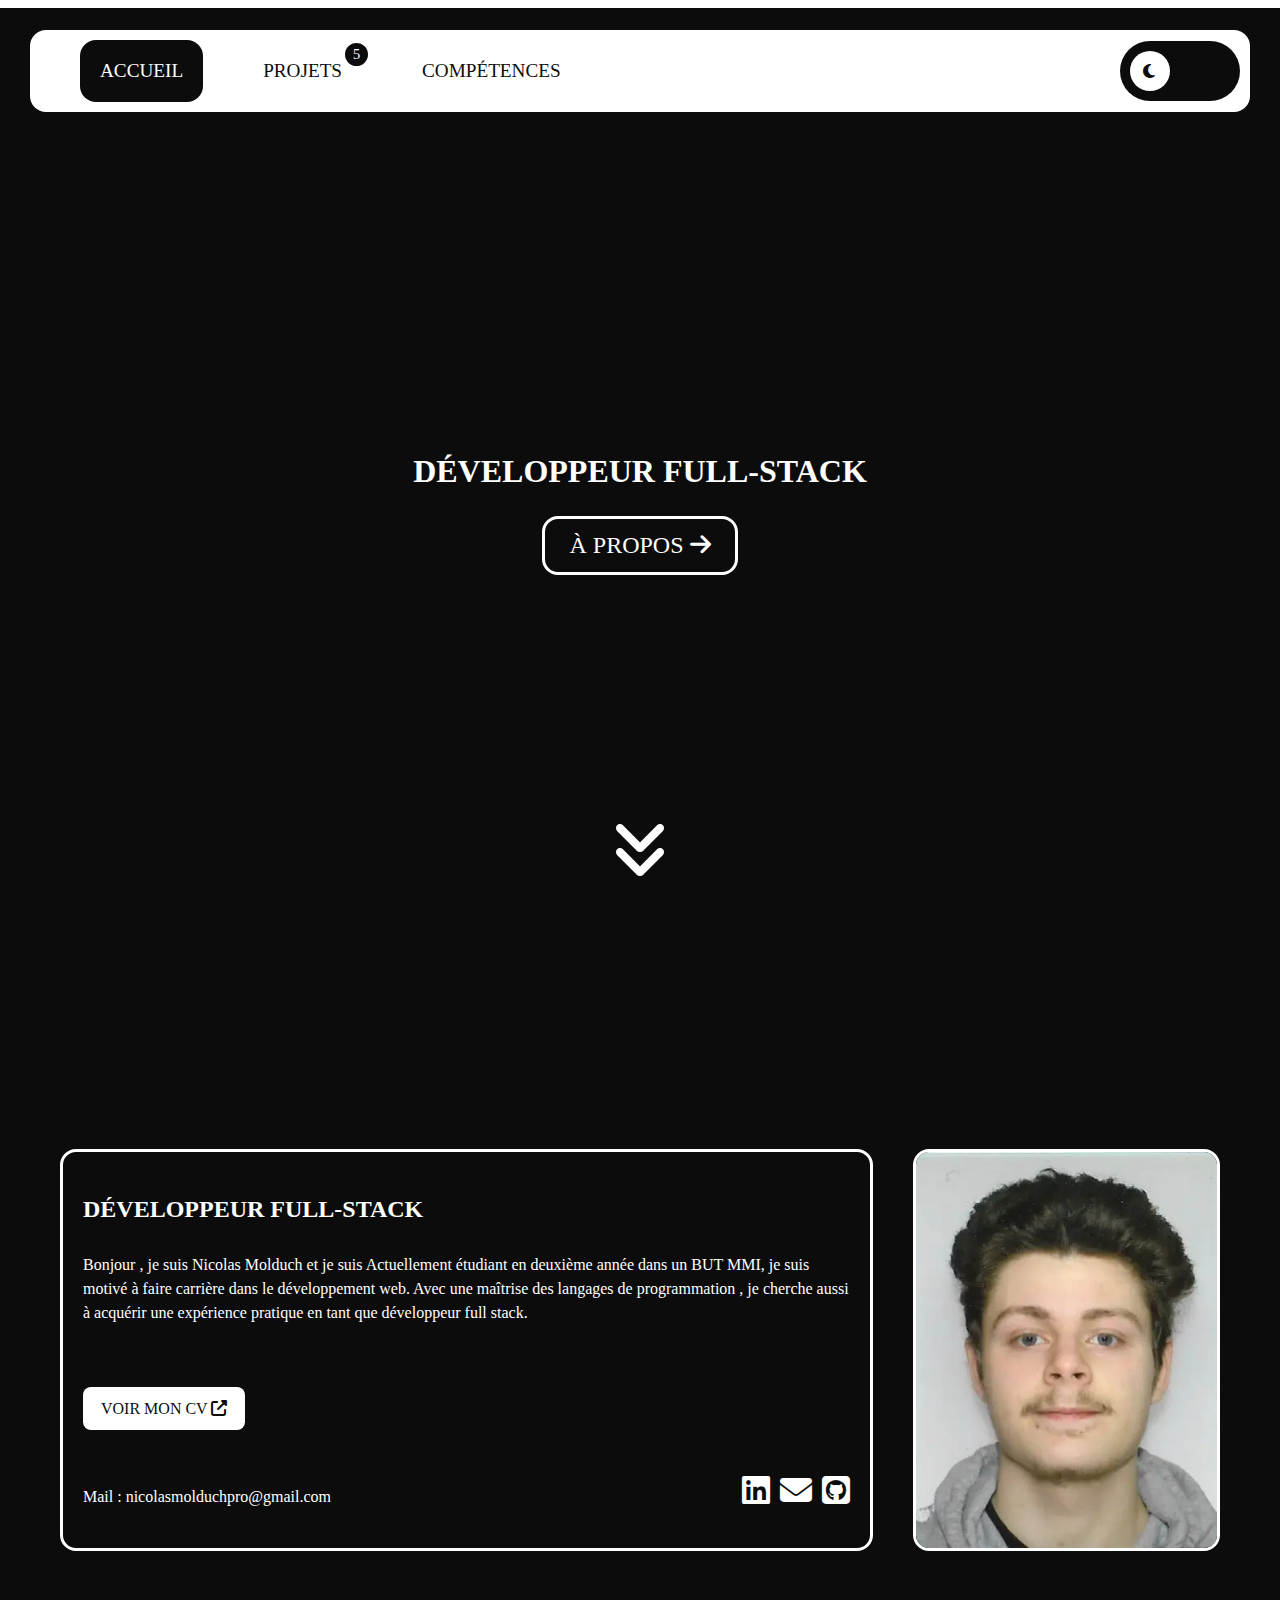
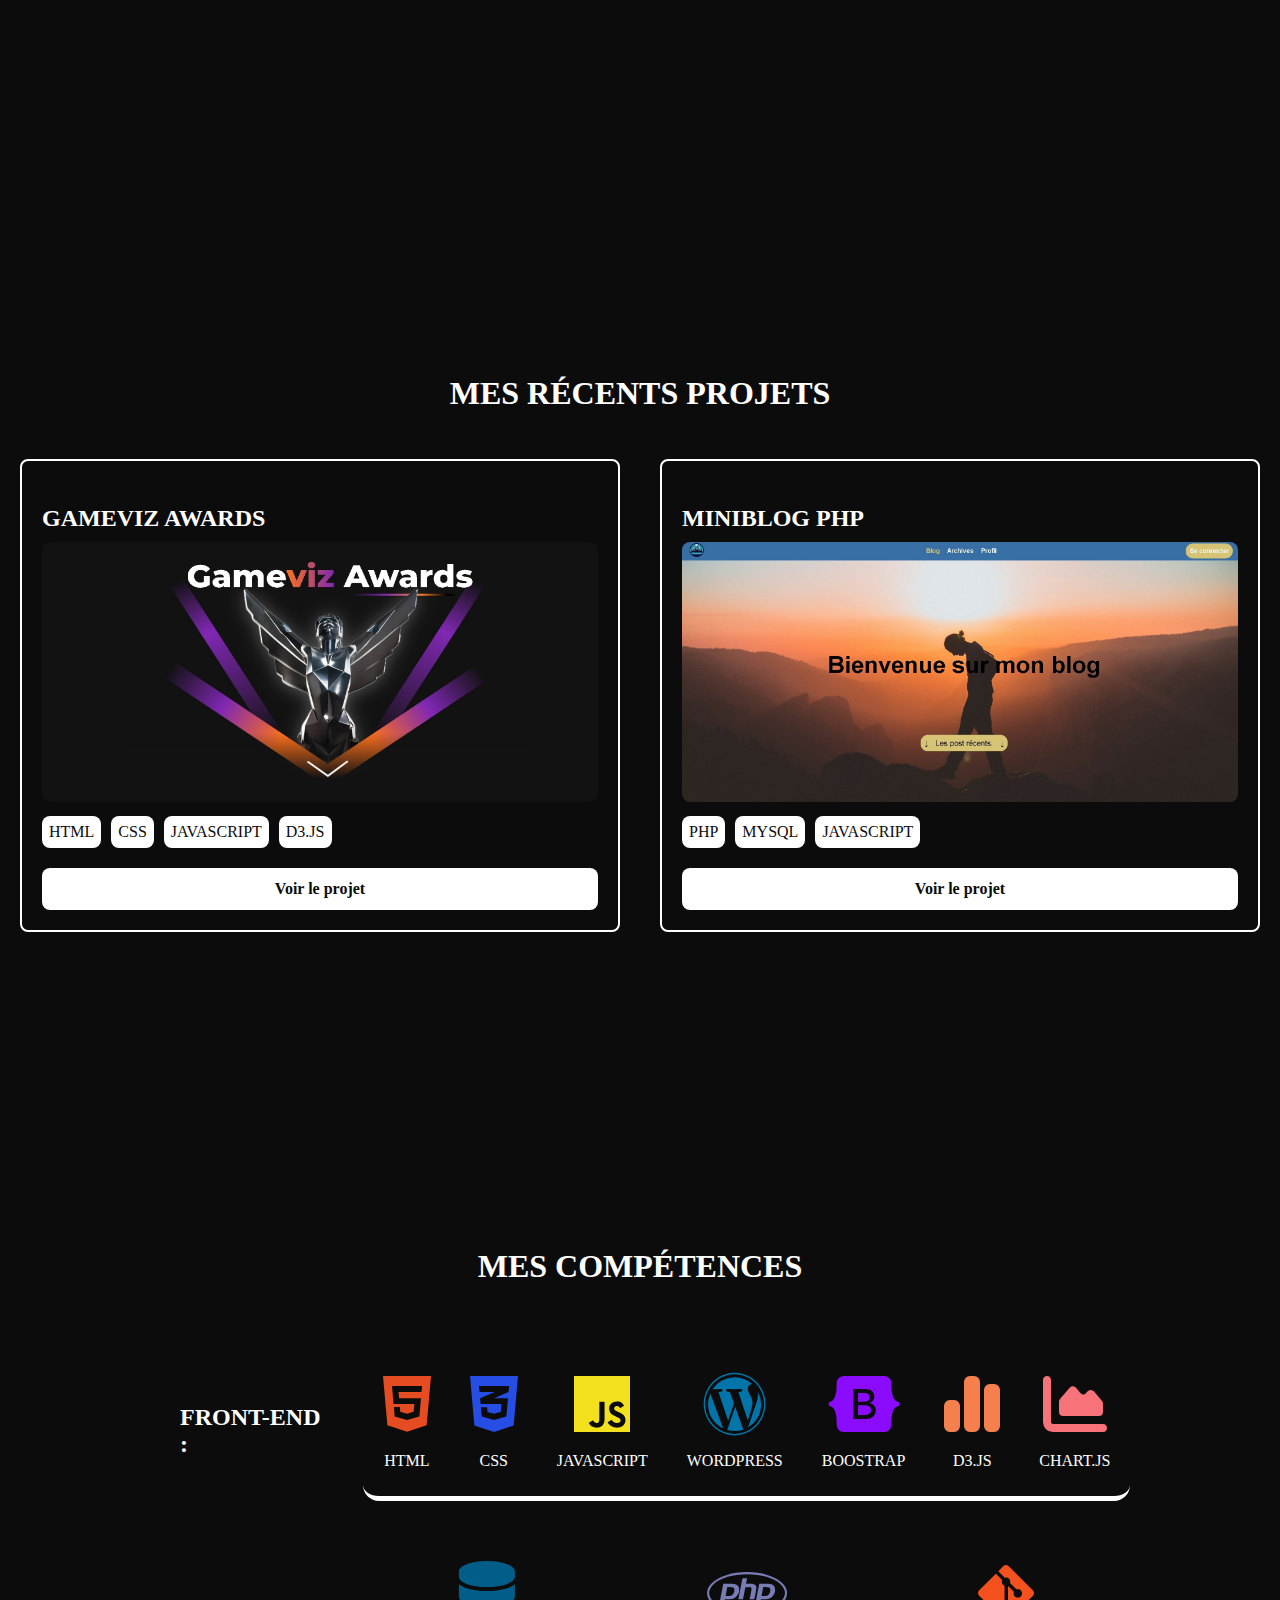
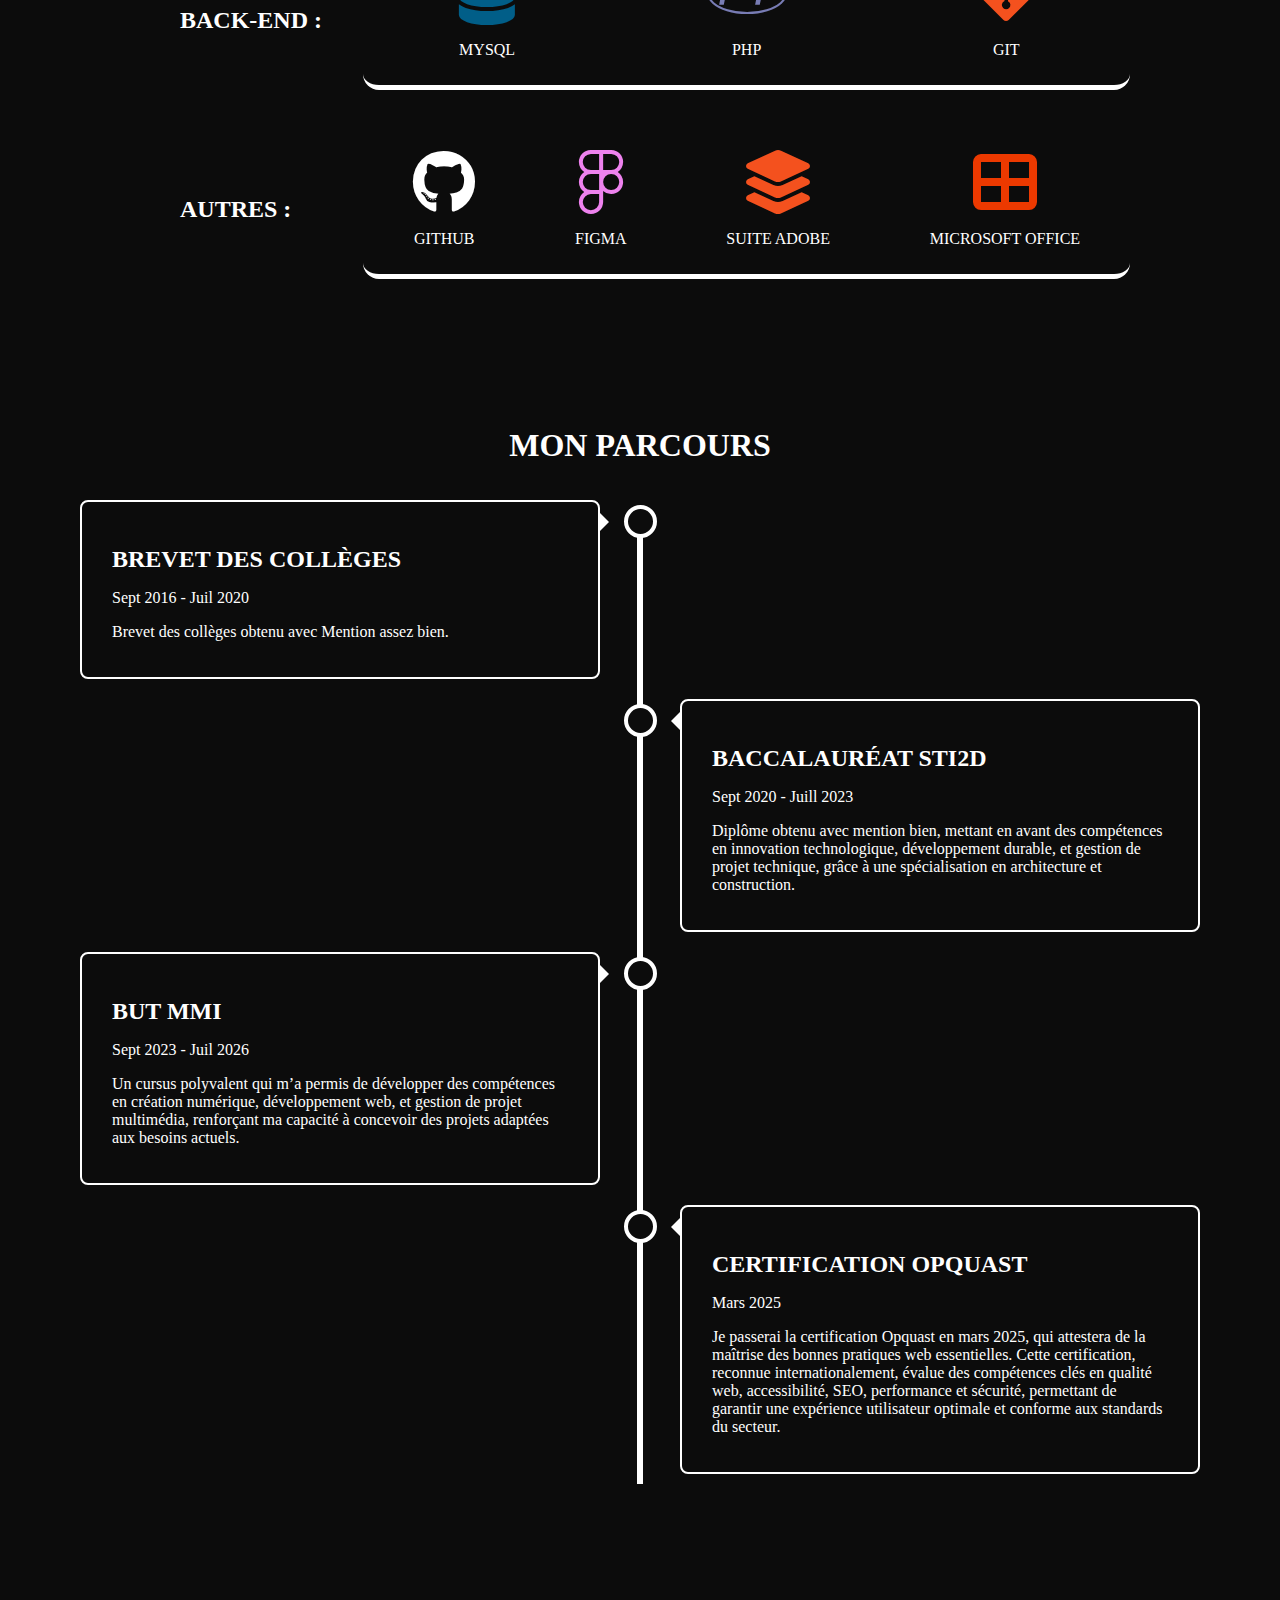
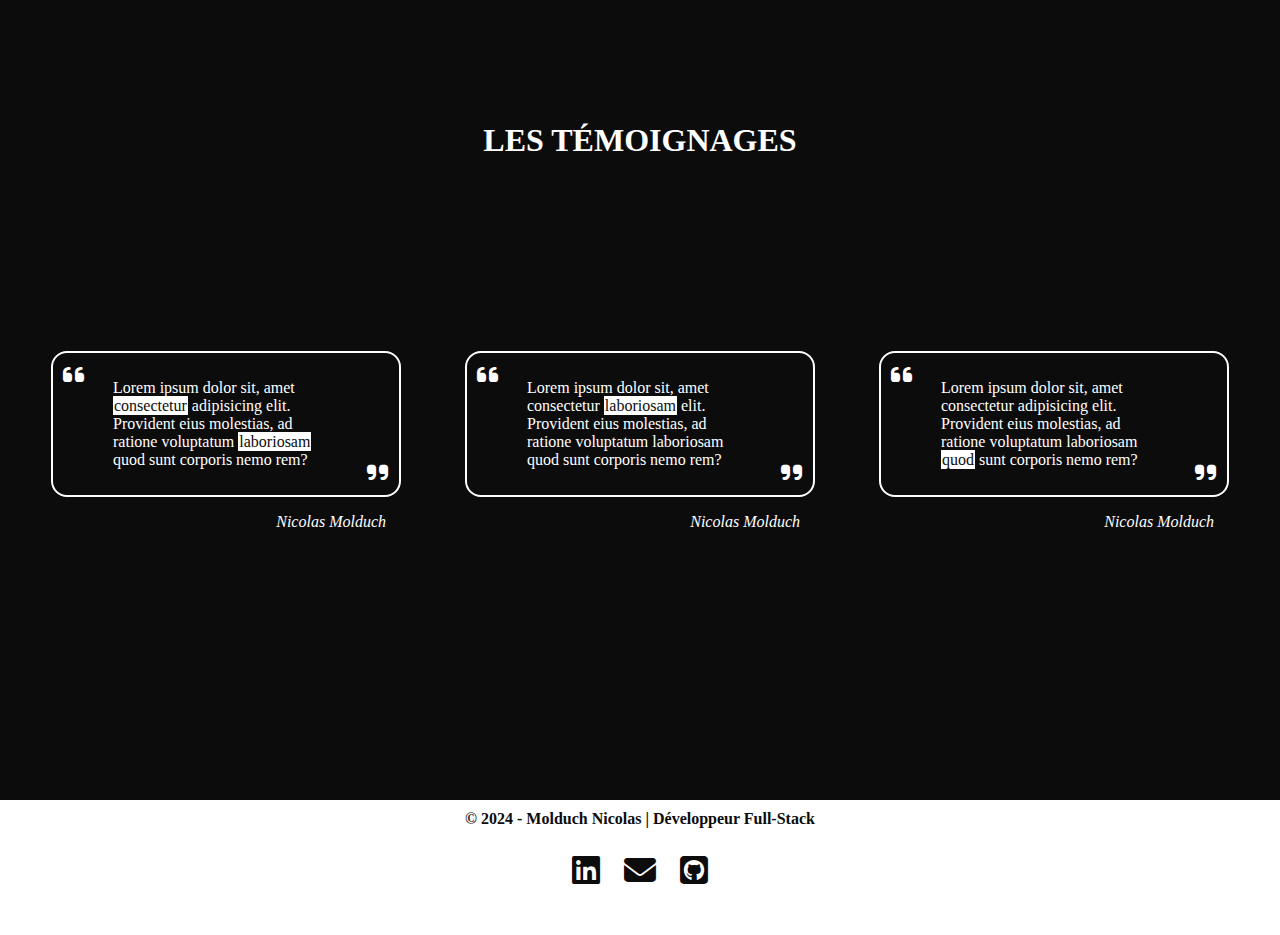
==== index.html @ 35c0ceb5 "fix favicon" ====
<!DOCTYPE html>
<html lang="fr">

<head>
    <meta charset="UTF-8">
    <meta name="viewport" content="width=device-width, initial-scale=1.0">
    <meta name="description" content="Portfolio de Nicolas Molduch, Développeur Full-Stack">
    <title>Portfolio de Nicolas Molduch</title>
    <link rel="stylesheet" href="https://cdnjs.cloudflare.com/ajax/libs/font-awesome/6.7.1/css/all.min.css" />
    <link rel="stylesheet" href="styles.css">
    <link rel="icon" type="image/png" href="./images/noir.webp" />
</head>

<body>
    <div class="swipe" id="swipe"></div>

    <div class="barredeprogression">
        <div class="progress-bar" id="barreprogess"></div>
    </div>

    <header>
        <nav>
            <a href="#header-website" class="skip-link">Aller au contenu</a>
            <button class="hamburger" id="hamburger" aria-label="Menu de navigation">
                <span></span>
                <span></span>
                <span></span>
            </button>
            <ul id="nav-links">
                <li><a href="#" class="active">Accueil</a></li>
                <li><a href="./projet.html">Projets <span class="numberprojet" id="numberprojet"></span></a></li>
                <li><a href="#Competences">Compétences</a></li>
            </ul>
            <label for="toggle">
                <input class="switch" type="checkbox" id="toggle">
                <div class="toggle-wrapper">
                    <span class="selector"><i class="fa-solid fa-sun"></i><i class="fa-solid fa-moon"></i></span>
                </div>
            </label>
        </nav>
        <div class="header-div" id="header-website">
            <h1 class="h1-accueil" id="animatedText"></h1>
            <h2 class="h2-accueil">Développeur Full-Stack</h2>
            <div class="header-buttons">
                <a href="#aboutme" class="buttons-apropos">à propos <i class="fa-solid fa-arrow-right"></i></a>
            </div>
            <i class="fa-solid fa-angles-down"></i>
        </div>
    </header>
    <main>
        <section class="aboutme div-animate" id="aboutme">
            <div class="infoapropos">
                <div class="text-container">
                    <h3>Développeur Full-Stack</h3>
                    <p>
                        Bonjour , je suis Nicolas Molduch et je suis Actuellement étudiant en deuxième année dans un BUT
                        MMI, je suis motivé à faire carrière dans le développement web. Avec une maîtrise des langages
                        de programmation , je cherche aussi à acquérir une expérience pratique en tant que développeur
                        full stack.
                    </p>
                    <a href="./fichiers/CV_Nicolas_Molduch.pdf" target="_blank" class="infoapropos-bouttons">Voir mon cv
                        <i class="fa-solid fa-up-right-from-square"></i></a>
                    <div class="contact-info">
                        <div class="contact-line">
                            <a href="mailto:nicolasmolduchpro@gmail.com" class="mail-link">Mail :
                                nicolasmolduchpro@gmail.com</a>
                            <div class="contact-links">
                                <a href="https://www.linkedin.com/in/nicolas-molduch-devweb/" target="_blank"
                                    aria-label="lien linkedin"><i class="fa-brands fa-linkedin"></i></a>
                                <a href="mailto:nicolasmolduchpro@gmail.com" aria-label="lien adresse-email"><i
                                        class="fa-solid fa-envelope"></i></a>
                                <a href="https://github.com/Nicolas24700" target="_blank" aria-label="lien github"><i
                                        class="fa-brands fa-square-github"></i></a>
                            </div>
                        </div>
                    </div>
                </div>
                <div class="image-container">
                    <img src="./images/NicolasPhoto.webp" alt="Nicolas Molduch">
                </div>
            </div>
        </section>
        <section class="recent-projet div-animate">
            <h2 class="h2-accueil">Mes récents projets</h2>
            <div class="boiterecent-projet">
            </div>
        </section>
        <section class="skills div-animate" id="Competences">
            <h2 class="h2-accueil">Mes compétences</h2>
            <div class="skills-container">
                <h3>Front-End :</h3>
                <div class="icon-container">
                    <div class="icon">
                        <i style="color: #E54C21;" class="fa-brands fa-html5 iconeskills"></i>
                        <p>html</p>
                    </div>
                    <div class="icon">
                        <i style="color: #264DE4;" class="fa-brands fa-css3-alt iconeskills"></i>
                        <p>css</p>
                    </div>
                    <div class="icon">
                        <i style="color: #F4E11E;" class="fa-brands fa-js iconeskills"></i>
                        <p>javascript</p>
                    </div>
                    <div class="icon">
                        <i style="color: #0175AA;" class="fa-brands fa-wordpress iconeskills"></i>
                        <p>wordpress</p>
                    </div>
                    <div class="icon">
                        <i style="color: #8B0BFC;" class="fa-brands fa-bootstrap iconeskills"></i>
                        <p>boostrap</p>
                    </div>
                    <div class="icon">
                        <i style="color: #F5804E;" class="fa-solid fa-chart-simple iconeskills"></i>
                        <p>d3.js</p>
                    </div>
                    <div class="icon">
                        <i style="color: #F77279;" class="fa-solid fa-chart-area iconeskills"></i>
                        <p>chart.js</p>
                    </div>
                </div>
            </div>
            <div class="skills-container">
                <h3>Back-End :</h3>
                <div class="icon-container">
                    <div class="icon">
                        <i style="color: #015E88;" class="fa-solid fa-database iconeskills"></i>
                        <p>Mysql</p>
                    </div>
                    <div class="icon">
                        <i style="color: #787CB4;" class="fa-brands fa-php iconeskills"></i>
                        <p>php</p>
                    </div>
                    <div class="icon">
                        <i style="color: #F4511E;" class="fa-brands fa-git-alt iconeskills"></i>
                        <p>git</p>
                    </div>
                </div>
            </div>
            <div class="skills-container">
                <h3>Autres :</h3>
                <div class="icon-container">
                    <div class="icon">
                        <i style="color: var(--second-color);" class="fa-brands fa-github iconeskills"></i>
                        <p>github</p>
                    </div>
                    <div class="icon">
                        <i style="color: violet;" class="fa-brands fa-figma iconeskills"></i>
                        <p>Figma</p>
                    </div>
                    <div class="icon">
                        <i style="color: #F4511E;" class="fas fa-layer-group iconeskills"></i>
                        <p>Suite adobe</p>
                    </div>
                    <div class="icon">
                        <i style="color: #EC3900;" class="fas fa-th-large iconeskills"></i>
                        <p>Microsoft office</p>
                    </div>
                </div>
            </div>
        </section>
        <section class="parcours div-animate">
            <h2 class="h2-accueil">Mon Parcours</h2>
            <div class="timeline">
                <div class="timeline-container timeline-left">
                    <div class="content">
                        <h3>Brevet des collèges</h3>
                        <p>Sept 2016 - Juil 2020</p>
                        <p>Brevet des collèges obtenu avec Mention assez bien.</p>
                    </div>
                </div>
                <div class="timeline-container timeline-right">
                    <div class="content">
                        <h3>Baccalauréat STI2D</h3>
                        <p>Sept 2020 - Juill 2023</p>
                        <p>Diplôme obtenu avec mention bien, mettant en avant des compétences en innovation
                            technologique,
                            développement durable, et gestion de projet technique, grâce à une spécialisation en
                            architecture et
                            construction.
                    </div>
                </div>
                <div class="timeline-container timeline-left">
                    <div class="content">
                        <h3>BUT MMI</h3>
                        <p>Sept 2023 - Juil 2026</p>
                        <p>Un cursus polyvalent qui m’a permis de développer des compétences en création numérique,
                            développement web,
                            et gestion de projet multimédia, renforçant ma capacité à concevoir des projets adaptées aux
                            besoins
                            actuels.</p>
                    </div>
                </div>
                <div class="timeline-container timeline-right">
                    <div class="content">
                        <h3>Certification Opquast</h3>
                        <p>Mars 2025</p>
                        <p>
                            Je passerai la certification Opquast en mars 2025, qui attestera de la maîtrise des bonnes
                            pratiques web
                            essentielles. Cette certification, reconnue internationalement, évalue des compétences clés
                            en qualité web,
                            accessibilité, SEO, performance et sécurité, permettant de garantir une expérience
                            utilisateur optimale et
                            conforme aux standards du secteur.
                        </p>
                    </div>
                </div>
            </div>
        </section>
        <section class="coms div-animate">
            <h2 class="h2-accueil">Les témoignages</h2>
            <div class="coms-container">
                <div class="comment-container">
                    <div class="comment-text-container">
                        <div class="quote"><i class="fa-solid fa-quote-left"></i></div>
                        <div class="quote-comment">
                            <p>Lorem ipsum dolor sit, amet <span class="fond-comment">consectetur</span> adipisicing
                                elit. Provident eius molestias, ad
                                ratione voluptatum <span class="fond-comment">laboriosam</span> quod sunt corporis nemo
                                rem?</p>
                        </div>
                        <div class="quote-right"><i class="fa-solid fa-quote-right"></i></div>
                    </div>
                    <div class="comment-auteur">
                        <p>Nicolas Molduch</p>
                    </div>
                </div>
                <div class="comment-container">
                    <div class="comment-text-container">
                        <div class="quote"><i class="fa-solid fa-quote-left"></i></div>
                        <div class="quote-comment">
                            <p>Lorem ipsum dolor sit, amet consectetur <span class="fond-comment">laboriosam</span>
                                elit. Provident eius molestias, ad
                                ratione voluptatum laboriosam quod sunt corporis nemo rem?</p>
                        </div>
                        <div class="quote-right"><i class="fa-solid fa-quote-right"></i></div>
                    </div>
                    <div class="comment-auteur">
                        <p>Nicolas Molduch</p>
                    </div>
                </div>
                <div class="comment-container">
                    <div class="comment-text-container">
                        <div class="quote"><i class="fa-solid fa-quote-left"></i></div>
                        <div class="quote-comment">
                            <p>Lorem ipsum dolor sit, amet consectetur adipisicing elit. Provident eius molestias, ad
                                ratione voluptatum laboriosam <span class="fond-comment">quod</span> sunt corporis nemo
                                rem?</p>
                        </div>
                        <div class="quote-right"><i class="fa-solid fa-quote-right"></i></div>
                    </div>
                    <div class="comment-auteur">
                        <p>Nicolas Molduch</p>
                    </div>
                </div>
            </div>
        </section>
    </main>
    <footer>
        <p class="footerp">© 2024 - Molduch Nicolas | Développeur Full-Stack</p>
        <a href="https://www.linkedin.com/in/nicolas-molduch-devweb/" target="_blank" aria-label="lien linkedin"><i
                class="fa-brands fa-linkedin footerlinka"></i></a>
        <a href="mailto:nicolasmolduchpro@gmail.com" aria-label="lien adresse-email"><i
                class="fa-solid fa-envelope footerlinka"></i></a>
        <a href="https://github.com/Nicolas24700" target="_blank" aria-label="lien github"><i
                class="fa-brands fa-square-github footerlinka"></i></a>
    </footer>
    <script src="./script.js"></script>
</body>

</html>
---- styles.css ----
html {
    scroll-behavior: smooth;
}

*,
*::before,
*::after {
    box-sizing: border-box;
}

body {
    margin: 0;
    background-color: var(--main-color);
}

:root {
    --main-color: #0c0c0c;
    --second-color: #ffffff;
    --main-color-rgb: 52, 152, 219;
}

/* =================== ANIMATION ============================================ */
@keyframes slide-gauche {
    0% {
        transform: translate(-100%, 0%);
    }

    100% {
        transform: translate(0, 0);
    }
}

@keyframes slide-droite {
    0% {
        transform: translate(100%, 0%);
    }

    100% {
        transform: translate(0, 0);
    }
}

@keyframes slide-haut {
    0% {
        transform: translate(0%, 100%);
    }

    100% {
        transform: translate(0, 0);
    }
}


.div-animate.visible .text-container,
.div-animate.visible .boiterecent-projet,
.div-animate.visible .timeline-left,
.div-animate.visible .comment-container,
.div-animate.visible .projet-container {
    animation: slide-gauche 2s;
    z-index: 2;
}

.div-animate.visible .image-container,
.div-animate.visible .timeline-right,
.div-animate.visible .icon-container {
    animation: slide-droite 2s;
    z-index: 2;
}

.div-animate.visible .comment-container:nth-child(2) {
    animation: slide-haut 2s;
}

.div-animate.visible .comment-container:nth-child(3) {
    animation: slide-droite 2s;
}

.letter {
    display: inline-block;
    opacity: 0;
    animation: moveUp 0.6s ease-out forwards;
  }

  @keyframes moveUp {
    0% {
      transform: translateY(100px);
      opacity: 0;
    }
    100% {
      transform: translateY(0);
      opacity: 1;
    }
  }
/* =================== SKIP LINK  ET SR-ONLY===============================================*/
.skip-link {
    background-color: #fff;
    border: solid 3px #000;
    color: #000;
    padding: 0.4em 0.5em;
    text-decoration: none;
}

.skip-link:not(:focus):not(:active) {
    border: 0;
    clip: rect(0 0 0 0);
    -webkit-clip-path: inset(100%);
    clip-path: inset(100%);
    height: 1px;
    overflow: hidden;
    padding: 0;
    position: absolute;
    white-space: nowrap;
    width: 1px;
}

.skip-link:focus {
    left: 0;
    position: absolute;
    top: 0;
    z-index: 999;
}

.sr-only {
    border: 0 !important;
    clip: rect(1px, 1px, 1px, 1px) !important;
    -webkit-clip-path: inset(50%) !important;
    clip-path: inset(50%) !important;
    height: 1px !important;
    overflow: hidden !important;
    padding: 0 !important;
    position: absolute !important;
    width: 1px !important;
    white-space: nowrap !important;
}

/* ======================KEY FRAME ANIMATIONS ==================================================== */
@keyframes flecheanim {
    0% {
        transform: translateY(0);
    }

    100% {
        transform: translateY(-20px);
    }
}

/* ==================================== BARRE DE NAVIGATION ==================================== */
.barredeprogression {
    position: fixed;
    top: 0;
    left: 0;
    z-index: 1000;
    width: 100%;
    background-color: white;
}

.progress-bar {
    height: 8px;
    background: gray;
    width: 0%;
}

nav {
    display: flex;
    align-items: center;
    justify-content: space-between;
    background-color: var(--second-color);
    padding: 10px;
    border-radius: 16px;
    /* Permet d'avoir une margin sur la longeur */
    width: calc(100% - 60px);
    margin: 30px;
    position: fixed;
    z-index: 999;
}

nav ul {
    display: flex;
    gap: 40px;
    font-size: 1rem;
    list-style: none;
    margin: 0;
}

nav a {
    padding: 20px;
    display: block;
    text-decoration: none;
    color: var(--main-color);
    transition: all 0.5s ease;
    border-radius: 16px;
    font-size: 1.2rem;
    text-transform: uppercase;
}

nav a:hover {
    background-color: var(--main-color);
    color: var(--second-color);
}

.active {
    background-color: var(--main-color);
    color: var(--second-color);
}

.numberprojet {
    position: absolute;
    top: 10px;
    font-size: 0.9rem;
    background-color: var(--main-color);
    border-radius: 50px;
    color: var(--second-color);
    padding: 3px 8px;
    border: 3px solid var(--second-color);
}

/* BURGER MENU  */
.hamburger {
    display: none;
    flex-direction: column;
    gap: 5px;
    cursor: pointer;
    background: transparent;
    border: none;
}

.hamburger span {
    width: 30px;
    height: 3px;
    background-color: var(--main-color);
    transition: all 0.5s ease;
}

.hamburger.open span:nth-child(1) {
    transform: rotate(45deg) translate(5px, 5px);
}

.hamburger.open span:nth-child(2) {
    opacity: 0;
}

.hamburger.open span:nth-child(3) {
    transform: rotate(-45deg) translate(5px, -5px);
}

/* ===== SWITCH JOUR / NUIT ===================================================== */
.toggle-wrapper {
    position: relative;
    width: 120px;
    height: 60px;
    background-color: var(--main-color);
    border-radius: 50px;
    margin: auto;
    cursor: pointer;
}

.selector {
    width: 40px;
    height: 40px;
    position: absolute;
    top: 50%;
    left: 10px;
    transform: translateY(-50%);
    background-color: var(--second-color);
    transition: left 0.25s ease;
    border-radius: 50px;
}

input.switch {
    display: none;
}

.fa-sun {
    display: none;
    position: absolute;
    top: 30%;
    left: 12px;
    color: var(--main-color)
}

.fa-moon {
    position: absolute;
    top: 30%;
    left: 13px;
    color: var(--main-color);
}

.swipe {
    position: fixed;
    top: 0;
    left: 0;
    width: 100%;
    height: 100%;
    background-color: #333;
    z-index: 9999;
    transform: translateX(-100%);
    transition: transform 0.6s ease;
}

.swipe.current {
    transform: translateX(0);
}

/* ==================================== HEADER ======================================================== */
.header-div {
    height: 100vh;
    width: 100%;
    display: flex;
    flex-direction: column;
    justify-content: center;
    align-items: center;
    color: var(--second-color);
}

.h1-accueil {
    font-size: 4rem;
    margin-bottom: 1rem;
}

.h2-accueil {
    text-align: center;
    font-size: 2rem;
    color: var(--second-color);
    text-transform: uppercase;
}

.header-div p {
    font-size: 2rem;
}

.header-buttons {
    display: flex;
    gap: 2rem;
    margin-bottom: 2rem;
    text-transform: uppercase;
}

.buttons-apropos {
    padding: 0.8rem 1.5rem;
    font-size: 1.5rem;
    text-align: center;
    text-decoration: none;
    color: var(--second-color);
    border: 3px solid var(--second-color);
    border-radius: 16px;
    transition: all 0.5s ease;
}

.buttons-apropos:hover {
    color: var(--main-color);
    background-color: var(--second-color);
    transform: scale(1.1);
}

.fa-angles-down {
    font-size: 4rem;
    position: absolute;
    bottom: 20px;
    animation: flecheanim 0.5s infinite alternate;
}

.fa-arrow-right {
    transition: transform 0.3s ease;
    position: relative;
}

/* /* ==================================== SECTION A PROPOS DE MOI ======================================================= */
.aboutme {
    width: 100%;
    height: 100vh;
    display: flex;
    justify-content: center;
    align-items: center;
    padding: 20px;
}

.infoapropos {
    display: flex;
    padding: 20px;
    max-width: 1200px;
    gap: 20px;
}

.text-container {
    flex: 1;
    margin-right: 20px;
    border-radius: 16px;
    padding: 20px;
    color: var(--second-color);
    border: 3px solid var(--second-color);
}

h3 {
    font-size: 1.5rem;
    margin-bottom: 10px;
    text-transform: uppercase;
    color: var(--second-color);
}

.text-container p {
    font-size: 1rem;
    margin-top: 30px;
    margin-bottom: 75px;
    line-height: 1.5;
    color: var(--second-color);
}


.infoapropos-bouttons {
    padding: 10px 15px;
    background-color: var(--second-color);
    color: var(--main-color);
    text-decoration: none;
    border-radius: 8px;
    font-size: 1rem;
    transition: all 0.5s ease;
    text-transform: uppercase;
    border: 3px solid transparent;
}

.infoapropos-bouttons:hover {
    background-color: var(--main-color);
    color: var(--second-color);
    border: 3px solid var(--second-color);
}

.contact-info {
    margin-top: 55px;
}

.image-container {
    flex: 0.4;
    display: flex;
}

.image-container img {
    width: 100%;
    border-radius: 16px;
    border: 3px solid var(--second-color);
}

.contact-line {
    display: flex;
    justify-content: space-between;
    align-items: center;
}

.contact-links {
    display: flex;
    gap: 10px;
    font-size: 2rem;
}

.contact-links a {
    color: var(--second-color);
    transition: all 0.5s ease;
    border-radius: 16px;
}

.contact-links a:hover {
    transform: scale(1.2);
}

.mail-link {
    color: var(--second-color);
    text-decoration: none;
    transition: all 0.5s ease;
    padding-top: 10px;
}

/* =================================== SECTION COMPETENCES ====================================================== */
.skills {
    height: 100vh;
    display: flex;
    flex-direction: column;
    justify-content: center;
}

.skills-container {
    display: flex;
    margin-top: 50px;
    margin-left: 150px;
    margin-right: 150px;

}

.icon-container {
    border-bottom: 5px solid var(--second-color);
    border-radius: 16px;
    width: 100%;
    display: flex;
    justify-content: space-around;
}

.skills h3 {
    display: flex;
    align-items: center;
    margin: 30px;
    width: 20%;
    color: var(--second-color);
}

.iconeskills {
    font-size: 4rem;
    transition: all 0.5s ease;
}

.iconeskills:hover {
    transform: scale(1.1);
}

.icon p {
    color: var(--second-color);
    text-transform: uppercase;
}

.icon {
    margin: 10px;
    display: flex;
    flex-direction: column;
    align-items: center;
}

/* =============================== SECTION MON PARCOURS ========================================================= */
.timeline {
    position: relative;
    max-width: 1200px;
    margin: 0 auto;
}

.timeline::after {
    content: '';
    position: absolute;
    width: 6px;
    background-color: var(--second-color);
    top: 25px;
    bottom: 0;
    left: 50%;
    margin-left: -3px;
}

.timeline-container {
    padding: 10px 40px;
    position: relative;
    background: inherit;
    width: 50%;
}

.timeline-container::after {
    content: '';
    position: absolute;
    width: 25px;
    height: 25px;
    right: -17px;
    background-color: var(--main-color);
    border: 4px solid var(--second-color);
    top: 15px;
    border-radius: 50%;
    z-index: 1;
    box-sizing: content-box;
}

.timeline-left {
    left: 0;
}

.timeline-right {
    left: 50%;
}

.timeline-left::before {
    content: " ";
    height: 0;
    position: absolute;
    top: 22px;
    width: 0;
    z-index: 1;
    right: 31px;
    border: medium solid var(--second-color);
    border-width: 10px 0 10px 10px;
    border-color: transparent transparent transparent var(--second-color);
}

.timeline-right::before {
    content: " ";
    height: 0;
    position: absolute;
    top: 22px;
    width: 0;
    z-index: 1;
    left: 31px;
    border: medium solid var(--second-color);
    border-width: 10px 10px 10px 0;
    border-color: transparent var(--second-color) transparent transparent;
}

.timeline-right::after {
    left: -16px;
}

.content {
    padding: 20px 30px;
    color: var(--second-color);
    position: relative;
    border-radius: 8px;
    border: 2px solid var(--second-color);
    transition: all 0.5s ease;
}

.content:hover {
    box-shadow: 0 0px 10px rgba(var(--main-color-rgb), 1);
}

.parcours {
    background-color: var(--main-color);
}


/* ================================ SECTION COMMENTAIRE ================================================================== */
.coms {
    height: 100vh;
    width: 100%;
    display: flex;
    justify-content: center;
    flex-direction: column;
}

.coms-container {
    gap: 5%;
    justify-content: center;
    display: flex;
    flex-wrap: wrap;
}

.comment-container {
    max-width: 350px;
    transition: all 0.5s ease;
}

.comment-container:hover {
    transform: scale(1.1);
    box-shadow: 0 0px 10px rgba(var(--main-color-rgb), 0.5);
    border-radius: 16px;
}

.comment-text-container {
    display: flex;
    align-items: stretch;
    padding: 10px;
    border: 2px solid var(--second-color);
    border-radius: 16px;
}

.quote,
.quote-right {
    display: flex;
    flex: 0 0 50px;
    font-size: 1.5rem;
    color: var(--second-color);
}

.quote-comment {
    flex: 1;
    color: var(--second-color);
}

.quote-right {
    justify-content: end;
    align-items: end;
}

.comment-auteur {
    color: var(--second-color);
    text-align: end;
    padding-right: 15px;
    font-style: italic;
}

.coms h2 {
    margin: 0;
    margin-bottom: 15%;
}

.fond-comment {
    background-color: var(--second-color);
    color: var(--main-color);
    padding: 1px;
}

/* ================================== PAGE DES PROJETS ================================================== */
.sectionDuprojet {
    height: 100vh;
    display: flex;
    align-items: center;
}

.h1-projets {
    margin-left: 30px;
    font-size: 2rem;
    color: var(--second-color)
}

.header-projet {
    height: 20vh;
}

.container {
    display: flex;
    gap: 20px;
    align-items: center;
}

.text-section {
    flex: 1;
}

.text-section {
    display: flex;
    flex-direction: column;
    padding-left: 20px;
}

.text-section p {
    font-size: 1rem;
}

.projet-container {
    padding: 20px;
    border-radius: 10px;
    border: 2px solid var(--second-color);
    max-width: 1200px;
    margin: 40px;
}

.projet-container h2 {
    font-size: 2rem;
    text-transform: uppercase;
    margin-top: 0;
}

.allprojets {
    display: flex;
    align-items: center;
    color: var(--second-color);
    flex-direction: column;
}

.language-tag {
    display: flex;
    gap: 10px;
    margin-top: 10px;
    flex-wrap: wrap;
}

.language-tag div {
    background-color: var(--second-color);
    color: var(--main-color);
    padding: 5px;
    border-radius: 8px;
    text-transform: uppercase;
    transition: all 0.5s ease;
    cursor: default;
    border: 2px solid transparent;
}

.language-tag div:hover {
    border: 2px solid var(--second-color);
    background-color: var(--main-color);
    color: var(--second-color);
}

.allprojets p {
    margin-bottom: 0;
}

.tags p {
    margin: 0;
}

.projet-linkDIV {
    display: flex;
    justify-content: end;
    gap: 20px;
}

.projet-link {
    text-decoration: none;
    color: var(--main-color);
    background-color: var(--second-color);
    border-radius: 16px;
    font-size: 1.2rem;
    padding: 10px 20px;
    width: fit-content;
    transition: all 0.5s ease;
    border: 2px solid transparent;
}

.projet-link:hover {
    background-color: var(--main-color);
    color: var(--second-color);
    border: 2px solid var(--second-color);
    transform: scale(1.1);
}

.image-projet {
    height: 300px;
    width: 100%;
    margin-right: 20px;
    border-radius: 8px;
    transition: all 0.5s ease;
}

.image-projet:hover {
    transform: scale(0.98);
}

.containeraimg {
    flex: 1;
}

/* =============================== SECTION MES PROJETS =================================================================== */
.recent-projet {
    height: 100vh;
    display: flex;
    flex-direction: column;
    justify-content: center;
}

.recent-projet-container {
    display: flex;
    flex-direction: column;
    width: 600px;
    border: 2px solid var(--second-color);
    border-radius: 8px;
    padding: 20px;
    margin: 20px;
}

.recent-projet-container img {
    border-radius: 8px;
    height: 260px;
    width: 100%;
    transition: all 0.5s ease;
}

.recent-projet-container img:hover {
    transform: scale(0.95);
}

.lien-projet {
    background-color: var(--second-color);
    color: var(--main-color);
    padding: 10px 20px;
    border-radius: 8px;
    text-align: center;
    margin-top: 20px;
    text-decoration: none;
    font-weight: bold;
    transition: all 0.5s ease;
    border: 2px solid transparent;
}

.lien-projet:hover {
    transform: scale(1.03);
    border: 2px solid var(--second-color);
    background-color: var(--main-color);
    color: var(--second-color);
}

.boiterecent-projet {
    display: flex;
    justify-content: center;
}

/* ================================ FOOTER ================================================================= */
footer {
    background-color: var(--second-color);
    height: 15vh;
    text-align: center;
}

.footerp {
    padding: 10px;
    font-weight: bold;
    color: var(--main-color);
}

.footerlinka {
    font-size: 2rem;
    color: var(--main-color);
    margin: 0 10px;
    transition: all 0.5s ease;
}

.footerlinka:hover {
    transform: scale(1.2);
}

/* =============================== RESPONSIVE TABLETTE ====================================================================*/
@media (min-width: 978px) and (max-width: 1144px) {
    .sectionDuprojet {
        height: auto;
    }

    nav ul {
        gap: 20px;
    }

    nav a {
        font-size: 1rem;
    }

    /* ===== Section Compétences ====== */
    .icon {
        width: 80px;
    }

    .iconeskills {
        font-size: 3.5rem;
    }

    .icon-container {
        overflow: auto;
    }

    /* ===== Section à propos ====== */
    .image-container {
        flex: 0.5;
    }
}

/* =============================== RESPONSIVE TELEPHONE =========================================================*/
@media (max-width: 990px) {
    .aboutme {
        height: auto;
    }

    .sectionDuprojet {
        height: auto;
    }

    /* barre de navigation */
    nav ul {
        display: none;
        flex-direction: column;
        width: 50%;
        text-align: center;
        margin-top: 15px;
        position: absolute;
        top: 50px;
        left: 0;
        background-color: var(--second-color);
        padding: 10px;
        border-radius: 0 0 16px 16px;
    }

    nav ul.open {
        display: flex;
    }

    .hamburger {
        display: flex;
    }

    nav {
        flex-direction: row;
        justify-content: space-between;
        align-items: center;
    }

    nav a {
        font-size: 1rem;
    }

    .numberprojet {
        top: 110px;
    }

    /* ============= header ============= */
    .h1-accueil {
        font-size: 2.5rem;
        text-align: center;
    }

    .h2-accueil {
        font-size: 1.5rem;
    }

    .header-buttons {
        flex-direction: column;
        align-items: center;
    }

    .header-div a {
        width: 100%;
        max-width: 210px;
        font-size: 1rem;
    }

    /* =============== Section à propos ============= */
    .infoapropos-bouttons {
        justify-content: center;
        display: flex;
        margin-left: 20px;
        margin-right: 20px;
    }

    .fa-up-right-from-square {
        margin-left: 10px;
    }

    h3 {
        font-size: 1.2rem;
        font-weight: bold;
    }

    .text-container {
        margin-right: 0;
    }

    .text-container p {
        margin-top: 5px;
        margin-bottom: 5px;
    }

    .infoapropos {
        flex-direction: column-reverse;
    }

    .image-container img {
        width: 250px;
        height: 300px;
    }

    .image-container {
        justify-content: center;
    }

    .contact-line {
        flex-direction: column;
    }

    /* ====== SECTION COMPETENCE =============== */
    .skills-container {
        flex-direction: column;
        margin: 50px;
    }

    .icon-container {
        overflow: scroll;
    }

    .skills h3 {
        width: 100%;
        margin: 10px;
        justify-content: center;
    }

    .icon {
        margin: 10px;
    }

    .skills {
        height: 100%;
    }

    /* ===== Page Projets ====== */
    .container {
        flex-direction: column;
    }

    .projet-container {
        margin: 40px;
    }

    .projet-container h2 {
        font-size: 1.5rem;
    }

    .image-projet {
        width: 100%;
    }

    .allprojets {
        height: auto;
    }

    .text-section {
        padding-left: 0;
    }

    .projet-link {
        font-size: 1rem;
    }

    .projet-linkDIV {
        justify-content: center;
    }

    /* Section témoignages */
    .coms {
        height: auto;
    }

    /* Page des recents projets */
    .boiterecent-projet {
        flex-wrap: wrap;
    }

    .recent-projet-container img {
        height: 200px;
    }

    .recent-projet {
        height: auto;
    }

}

/* =============================== RESPONSIVE TELEPHONE SE =========================================================*/
@media (max-width: 600px) {
    .aboutme {
        height: auto;
    }

    .skills {
        height: 100%;
    }

    .image-projet {
        max-height: 200px;
    }

    /* ==== Section mon parcours==== */
    .timeline::after {
        left: 31px;
    }

    .timeline-container {
        width: 100%;
        padding-left: 70px;
        padding-right: 25px;
    }

    .timeline-container::before {
        left: 61px;
        border: medium solid var(--second-color);
        border-width: 10px 10px 10px 0;
        border-color: transparent var(--second-color) transparent transparent;
    }

    .timeline-left::after,
    .timeline-right::after {
        left: 15px;
    }

    .timeline-right {
        left: 0%;
    }
}
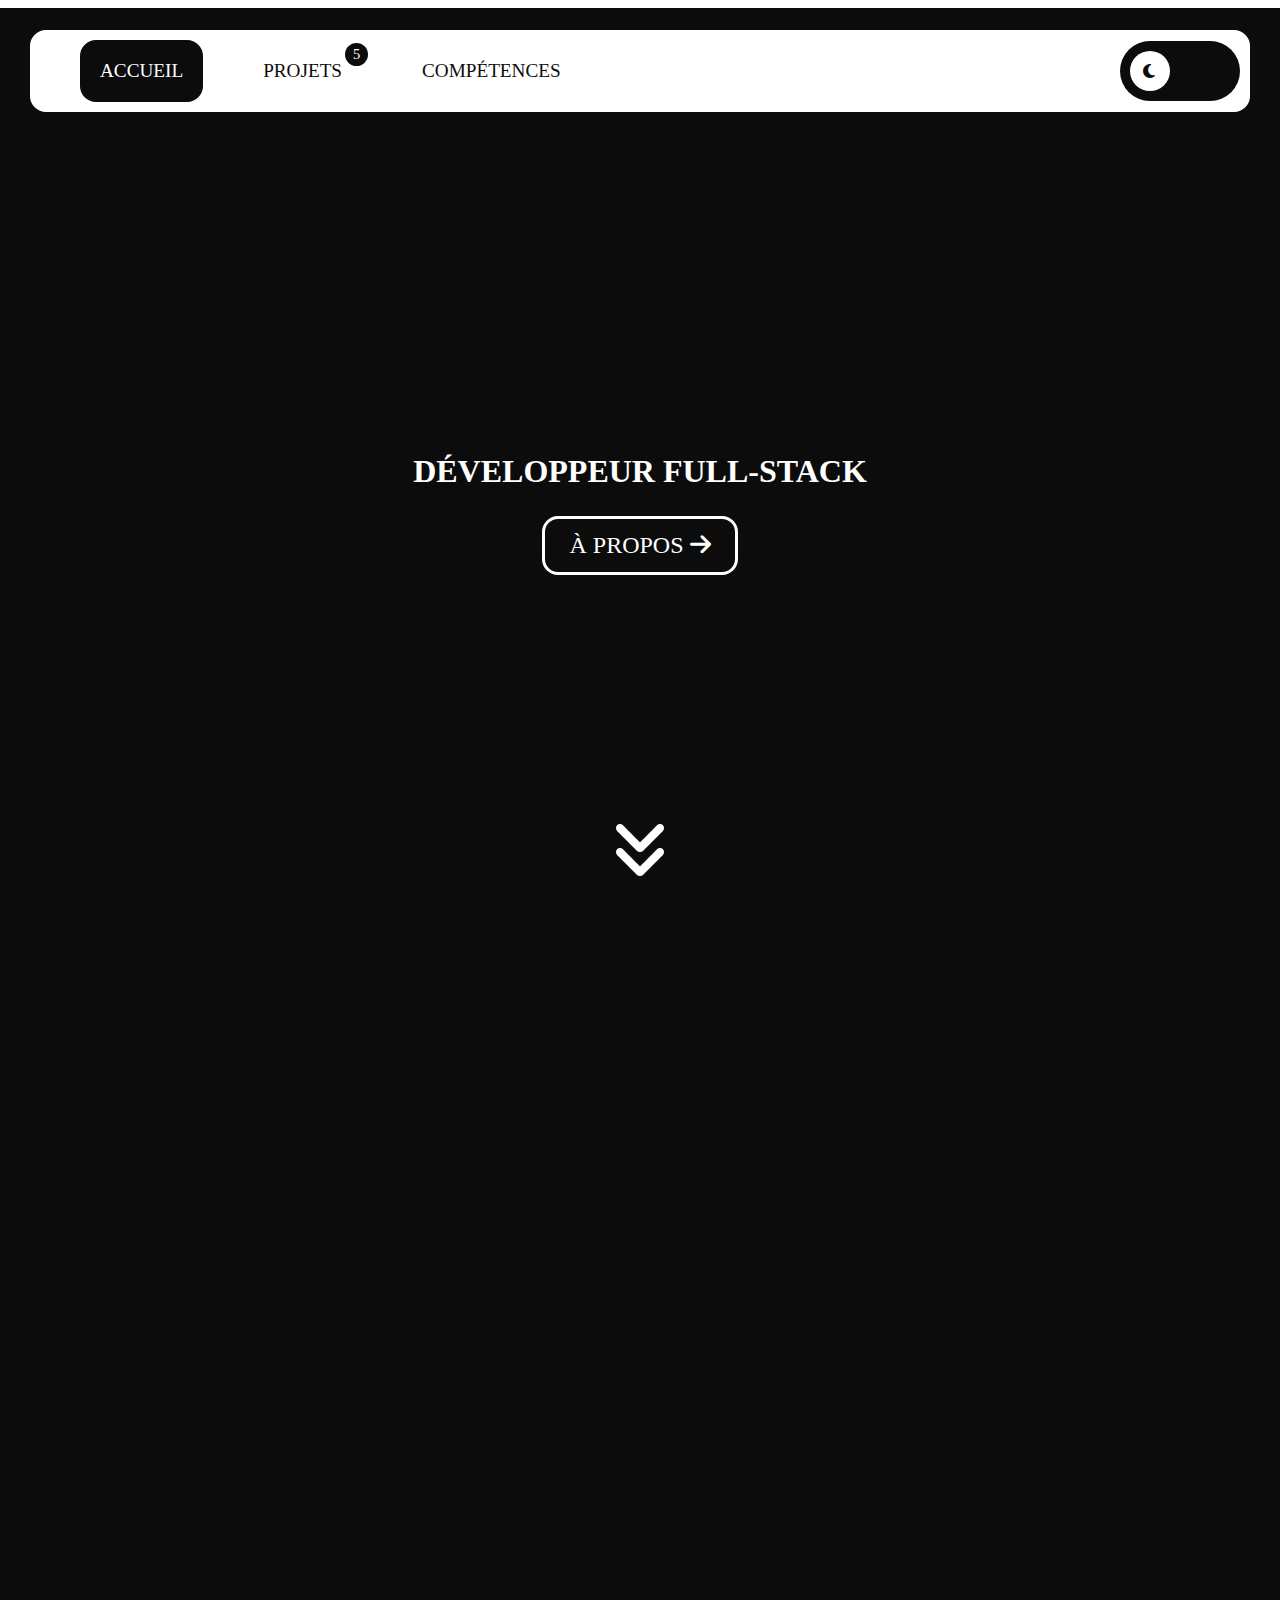
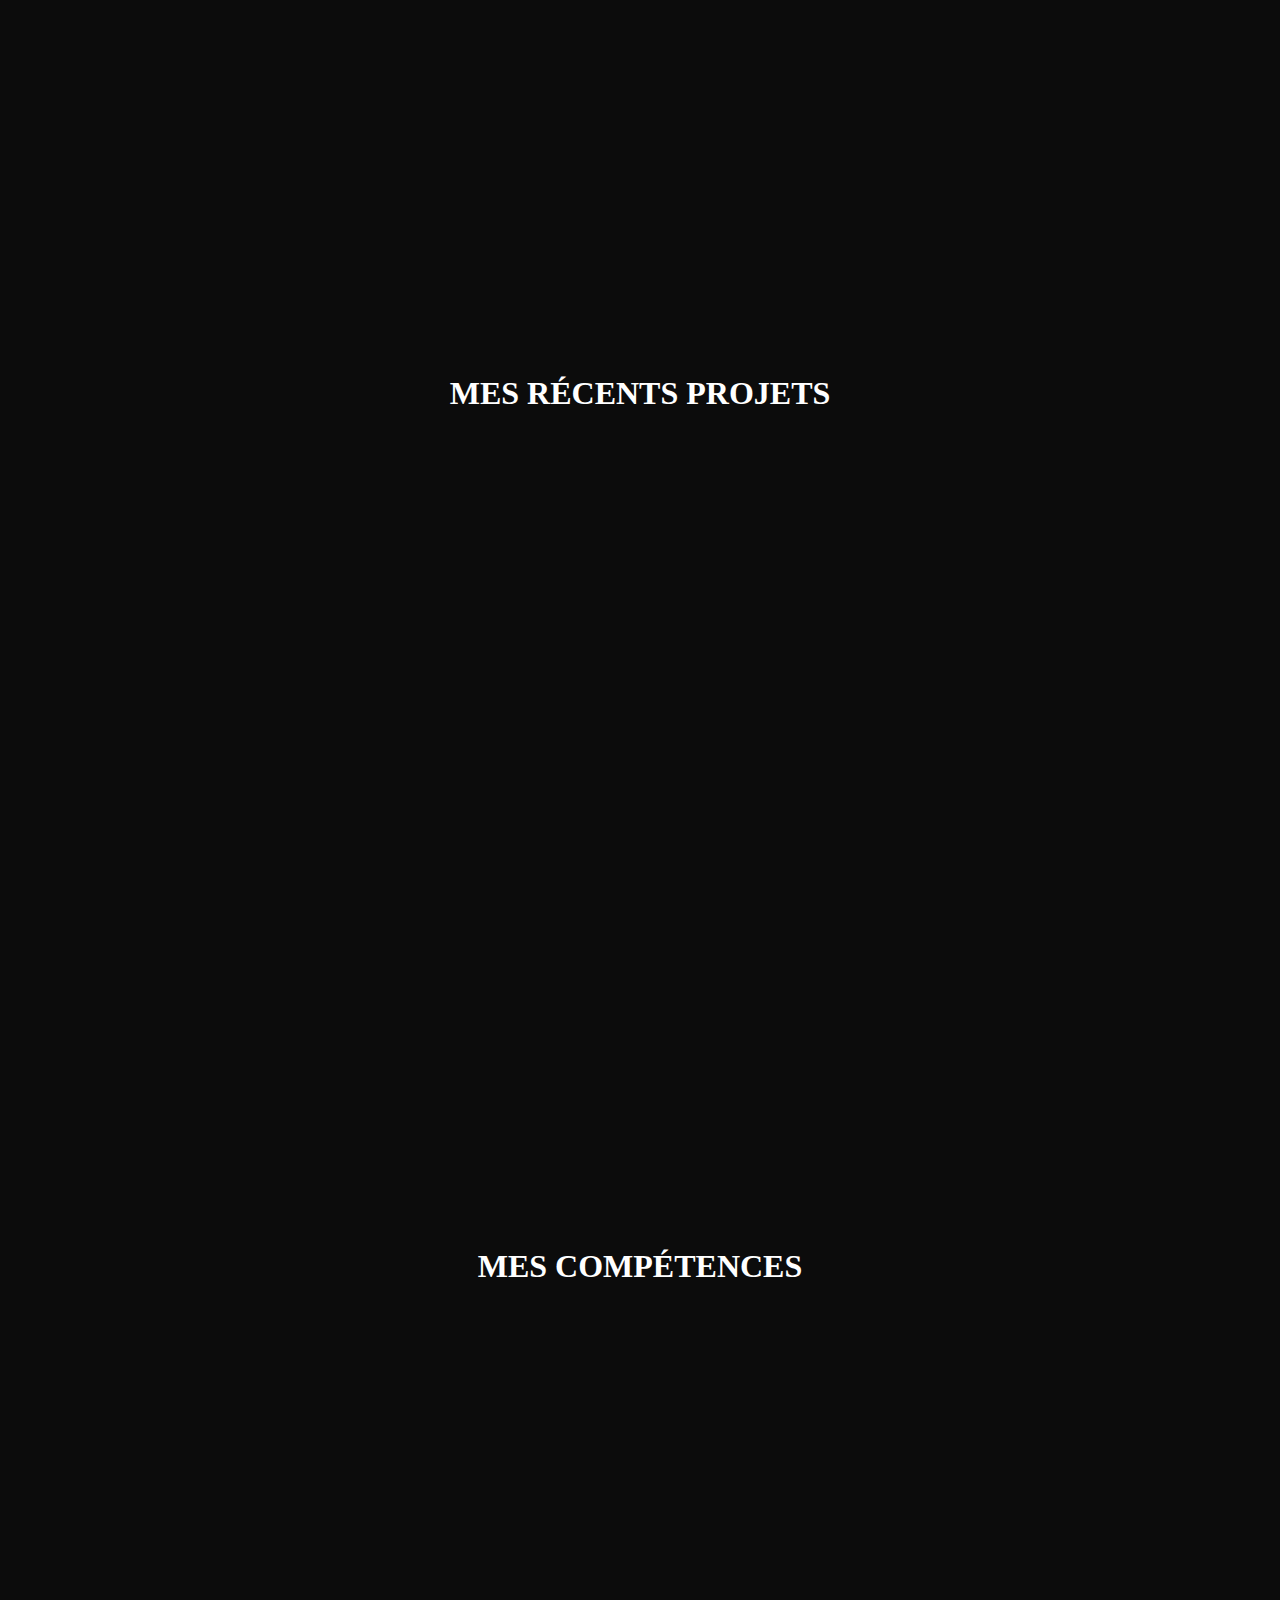
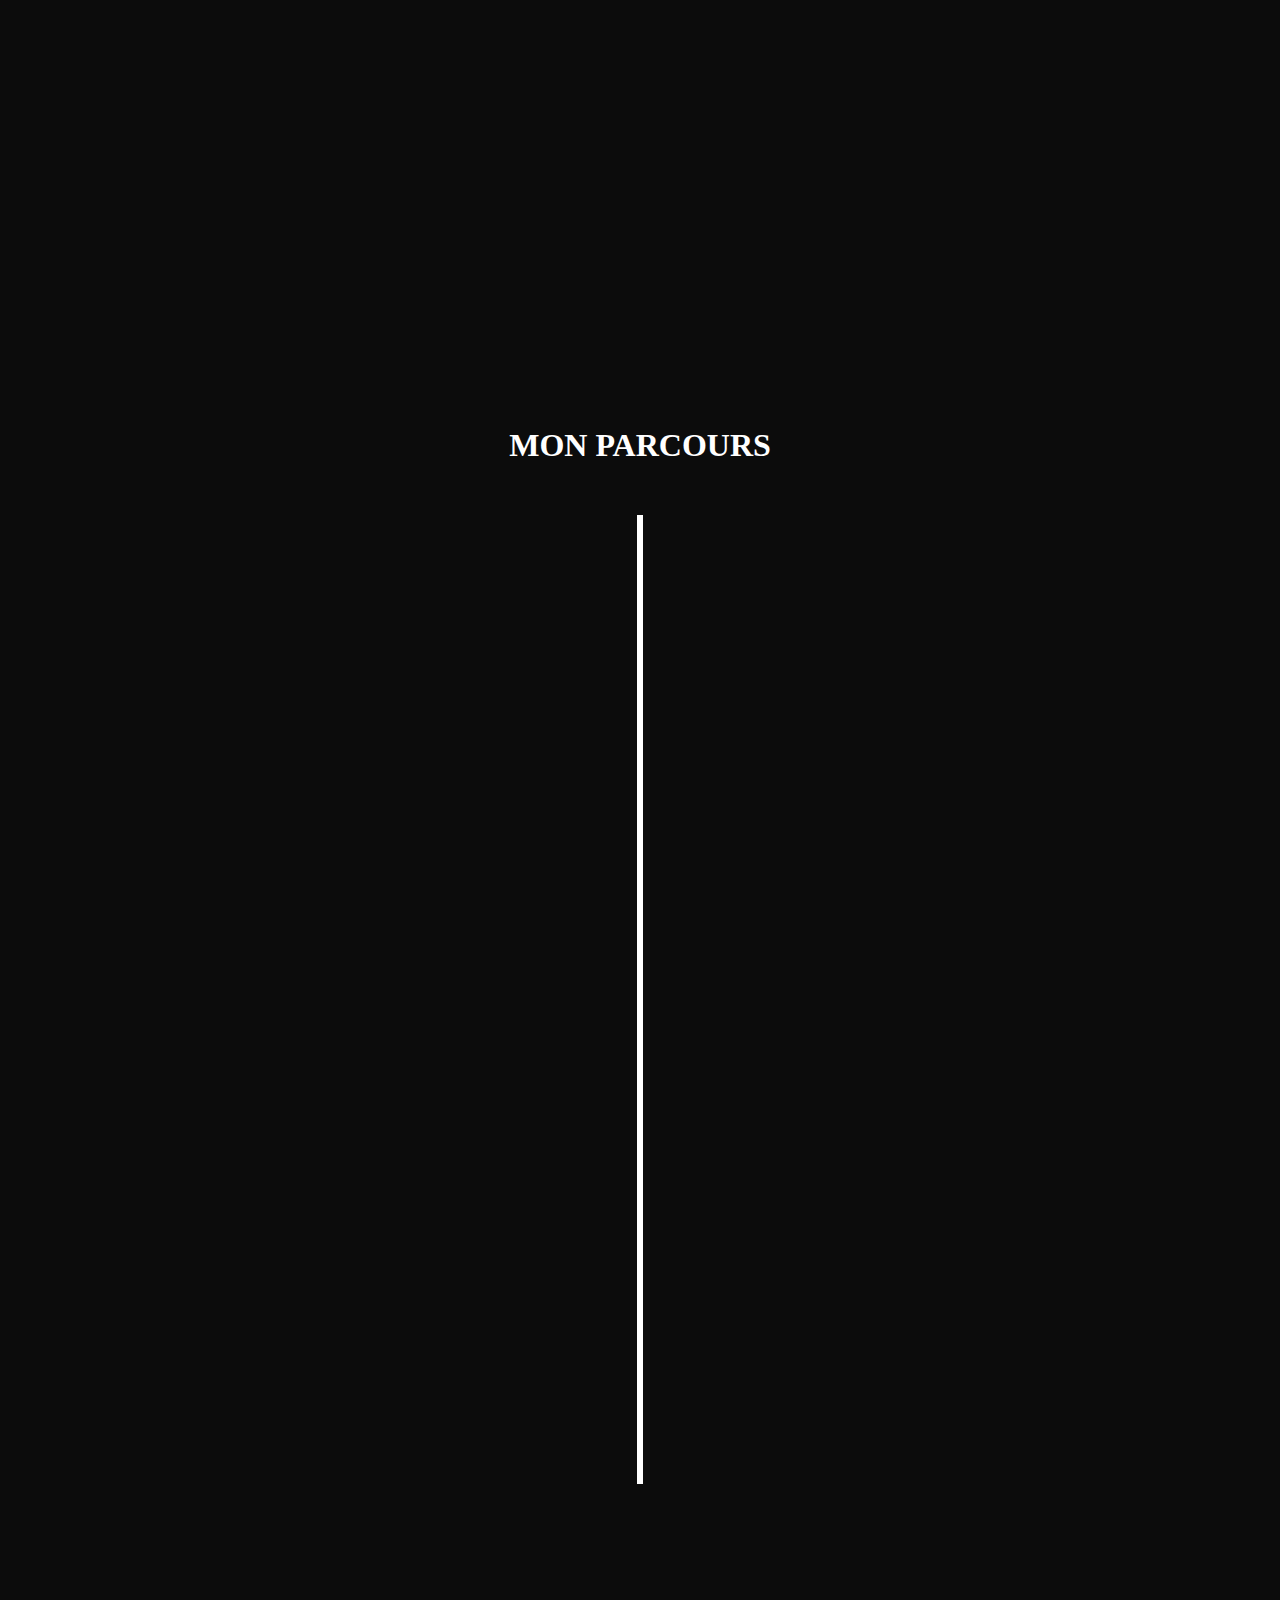
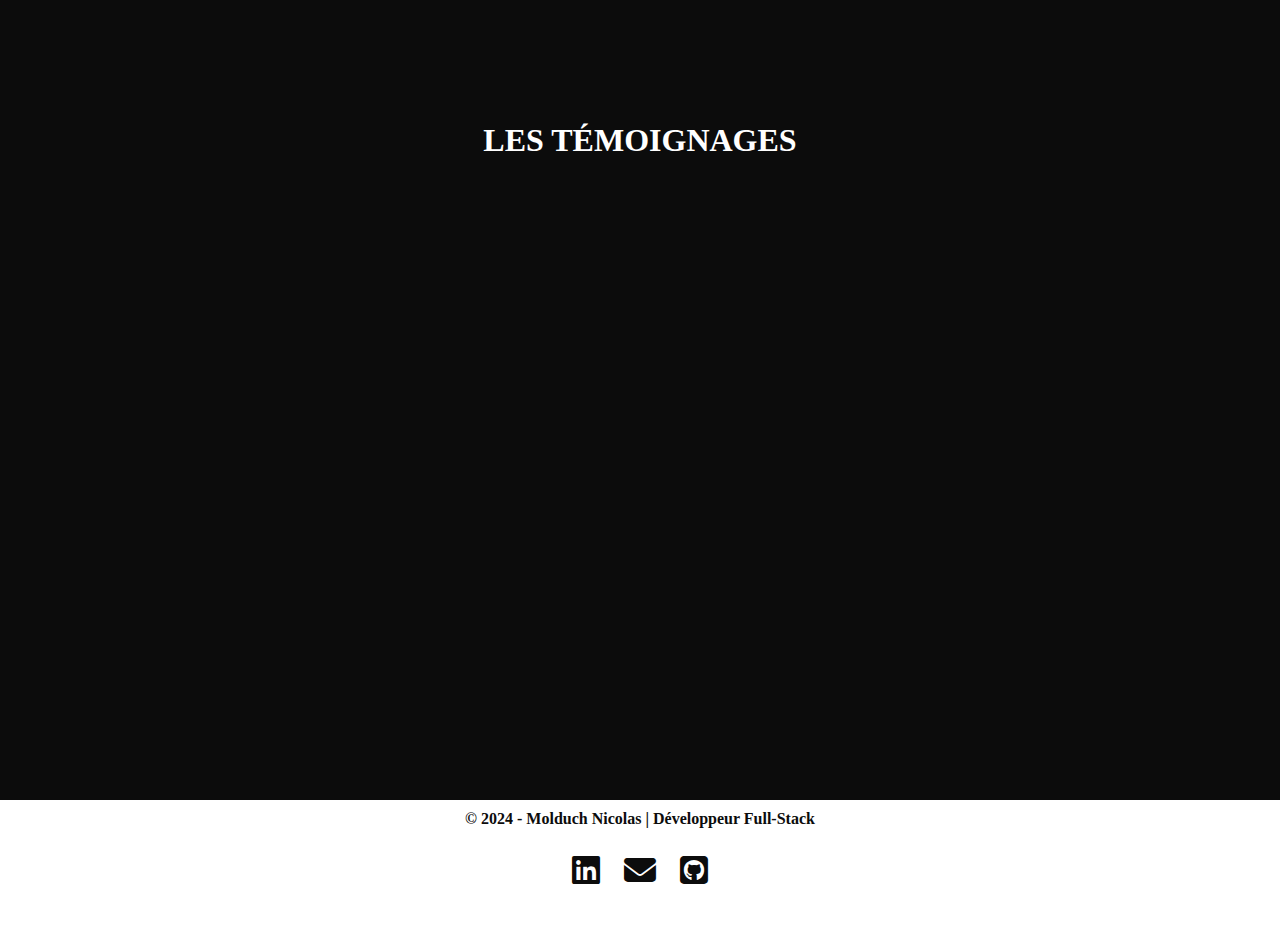
==== commit 4731dd95: "Réglage du bug de la navbar à l'animation" ====
--- a/index.html
+++ b/index.html
@@ -48,9 +48,9 @@
         </div>
     </header>
     <main>
-        <section class="aboutme div-animate" id="aboutme">
+        <section class="aboutme" id="aboutme">
             <div class="infoapropos">
-                <div class="text-container">
+                <div class="text-container div-animate">
                     <h3>Développeur Full-Stack</h3>
                     <p>
                         Bonjour , je suis Nicolas Molduch et je suis Actuellement étudiant en deuxième année dans un BUT
@@ -75,19 +75,19 @@
                         </div>
                     </div>
                 </div>
-                <div class="image-container">
+                <div class="image-container div-animate-right">
                     <img src="./images/NicolasPhoto.webp" alt="Nicolas Molduch">
                 </div>
             </div>
         </section>
-        <section class="recent-projet div-animate">
+        <section class="recent-projet">
             <h2 class="h2-accueil">Mes récents projets</h2>
             <div class="boiterecent-projet">
             </div>
         </section>
-        <section class="skills div-animate" id="Competences">
+        <section class="skills" id="Competences">
             <h2 class="h2-accueil">Mes compétences</h2>
-            <div class="skills-container">
+            <div class="skills-container div-animate">
                 <h3>Front-End :</h3>
                 <div class="icon-container">
                     <div class="icon">
@@ -120,7 +120,7 @@
                     </div>
                 </div>
             </div>
-            <div class="skills-container">
+            <div class="skills-container div-animate">
                 <h3>Back-End :</h3>
                 <div class="icon-container">
                     <div class="icon">
@@ -137,7 +137,7 @@
                     </div>
                 </div>
             </div>
-            <div class="skills-container">
+            <div class="skills-container div-animate">
                 <h3>Autres :</h3>
                 <div class="icon-container">
                     <div class="icon">
@@ -159,17 +159,17 @@
                 </div>
             </div>
         </section>
-        <section class="parcours div-animate">
+        <section class="parcours">
             <h2 class="h2-accueil">Mon Parcours</h2>
             <div class="timeline">
-                <div class="timeline-container timeline-left">
+                <div class="timeline-container timeline-left div-animate">
                     <div class="content">
                         <h3>Brevet des collèges</h3>
                         <p>Sept 2016 - Juil 2020</p>
                         <p>Brevet des collèges obtenu avec Mention assez bien.</p>
                     </div>
                 </div>
-                <div class="timeline-container timeline-right">
+                <div class="timeline-container timeline-right div-animate-right">
                     <div class="content">
                         <h3>Baccalauréat STI2D</h3>
                         <p>Sept 2020 - Juill 2023</p>
@@ -180,7 +180,7 @@
                             construction.
                     </div>
                 </div>
-                <div class="timeline-container timeline-left">
+                <div class="timeline-container timeline-left div-animate">
                     <div class="content">
                         <h3>BUT MMI</h3>
                         <p>Sept 2023 - Juil 2026</p>
@@ -191,7 +191,7 @@
                             actuels.</p>
                     </div>
                 </div>
-                <div class="timeline-container timeline-right">
+                <div class="timeline-container timeline-right div-animate-right">
                     <div class="content">
                         <h3>Certification Opquast</h3>
                         <p>Mars 2025</p>
@@ -208,10 +208,10 @@
                 </div>
             </div>
         </section>
-        <section class="coms div-animate">
+        <section class="coms">
             <h2 class="h2-accueil">Les témoignages</h2>
             <div class="coms-container">
-                <div class="comment-container">
+                <div class="comment-container div-animate">
                     <div class="comment-text-container">
                         <div class="quote"><i class="fa-solid fa-quote-left"></i></div>
                         <div class="quote-comment">
@@ -226,7 +226,7 @@
                         <p>Nicolas Molduch</p>
                     </div>
                 </div>
-                <div class="comment-container">
+                <div class="comment-container div-animate">
                     <div class="comment-text-container">
                         <div class="quote"><i class="fa-solid fa-quote-left"></i></div>
                         <div class="quote-comment">
@@ -240,7 +240,7 @@
                         <p>Nicolas Molduch</p>
                     </div>
                 </div>
-                <div class="comment-container">
+                <div class="comment-container div-animate-right">
                     <div class="comment-text-container">
                         <div class="quote"><i class="fa-solid fa-quote-left"></i></div>
                         <div class="quote-comment">
--- a/styles.css
+++ b/styles.css
@@ -11,6 +11,7 @@
 body {
     margin: 0;
     background-color: var(--main-color);
+    overflow-x: hidden;
 }
 
 :root {
@@ -19,78 +20,6 @@
     --main-color-rgb: 52, 152, 219;
 }
 
-/* =================== ANIMATION ============================================ */
-@keyframes slide-gauche {
-    0% {
-        transform: translate(-100%, 0%);
-    }
-
-    100% {
-        transform: translate(0, 0);
-    }
-}
-
-@keyframes slide-droite {
-    0% {
-        transform: translate(100%, 0%);
-    }
-
-    100% {
-        transform: translate(0, 0);
-    }
-}
-
-@keyframes slide-haut {
-    0% {
-        transform: translate(0%, 100%);
-    }
-
-    100% {
-        transform: translate(0, 0);
-    }
-}
-
-
-.div-animate.visible .text-container,
-.div-animate.visible .boiterecent-projet,
-.div-animate.visible .timeline-left,
-.div-animate.visible .comment-container,
-.div-animate.visible .projet-container {
-    animation: slide-gauche 2s;
-    z-index: 2;
-}
-
-.div-animate.visible .image-container,
-.div-animate.visible .timeline-right,
-.div-animate.visible .icon-container {
-    animation: slide-droite 2s;
-    z-index: 2;
-}
-
-.div-animate.visible .comment-container:nth-child(2) {
-    animation: slide-haut 2s;
-}
-
-.div-animate.visible .comment-container:nth-child(3) {
-    animation: slide-droite 2s;
-}
-
-.letter {
-    display: inline-block;
-    opacity: 0;
-    animation: moveUp 0.6s ease-out forwards;
-  }
-
-  @keyframes moveUp {
-    0% {
-      transform: translateY(100px);
-      opacity: 0;
-    }
-    100% {
-      transform: translateY(0);
-      opacity: 1;
-    }
-  }
 /* =================== SKIP LINK  ET SR-ONLY===============================================*/
 .skip-link {
     background-color: #fff;
@@ -143,7 +72,40 @@
         transform: translateY(-20px);
     }
 }
-
+/* =================== ANIMATION ============================================ */
+.div-animate.visible,
+.div-animate-right.visible {
+    transform: translateX(0);
+}
+
+.div-animate {
+    transform: translateX(-1500px);
+    transition: transform 1.5s ease-out;
+    z-index: 2;
+}
+
+.div-animate-right {
+    transform: translateX(1000px);
+    transition: transform 1.5s ease-out;
+    z-index: 2;
+}
+
+.letter {
+    display: inline-block;
+    opacity: 0;
+    animation: moveUp 0.5s ease-out forwards;
+  }
+
+  @keyframes moveUp {
+    0% {
+      transform: translateY(100px);
+      opacity: 0;
+    }
+    100% {
+      transform: translateY(0);
+      opacity: 1;
+    }
+  }
 /* ==================================== BARRE DE NAVIGATION ==================================== */
 .barredeprogression {
     position: fixed;
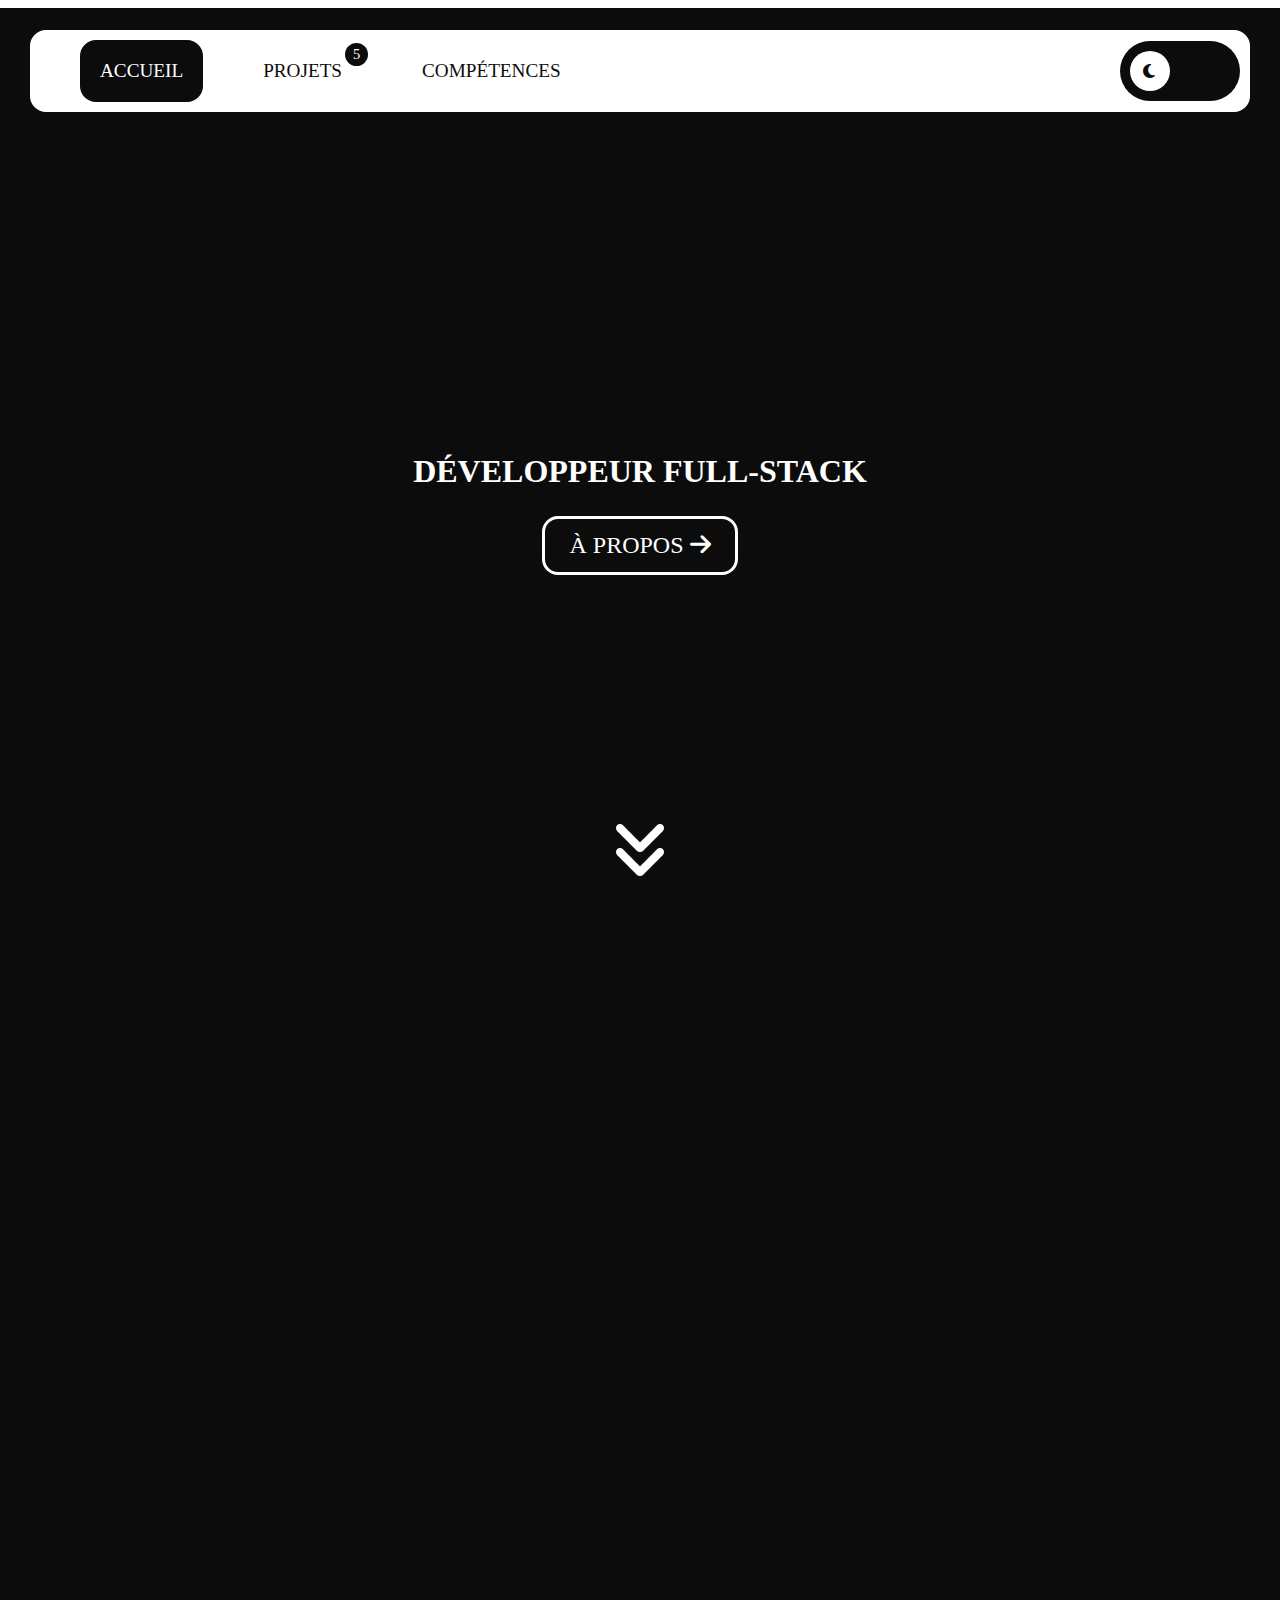
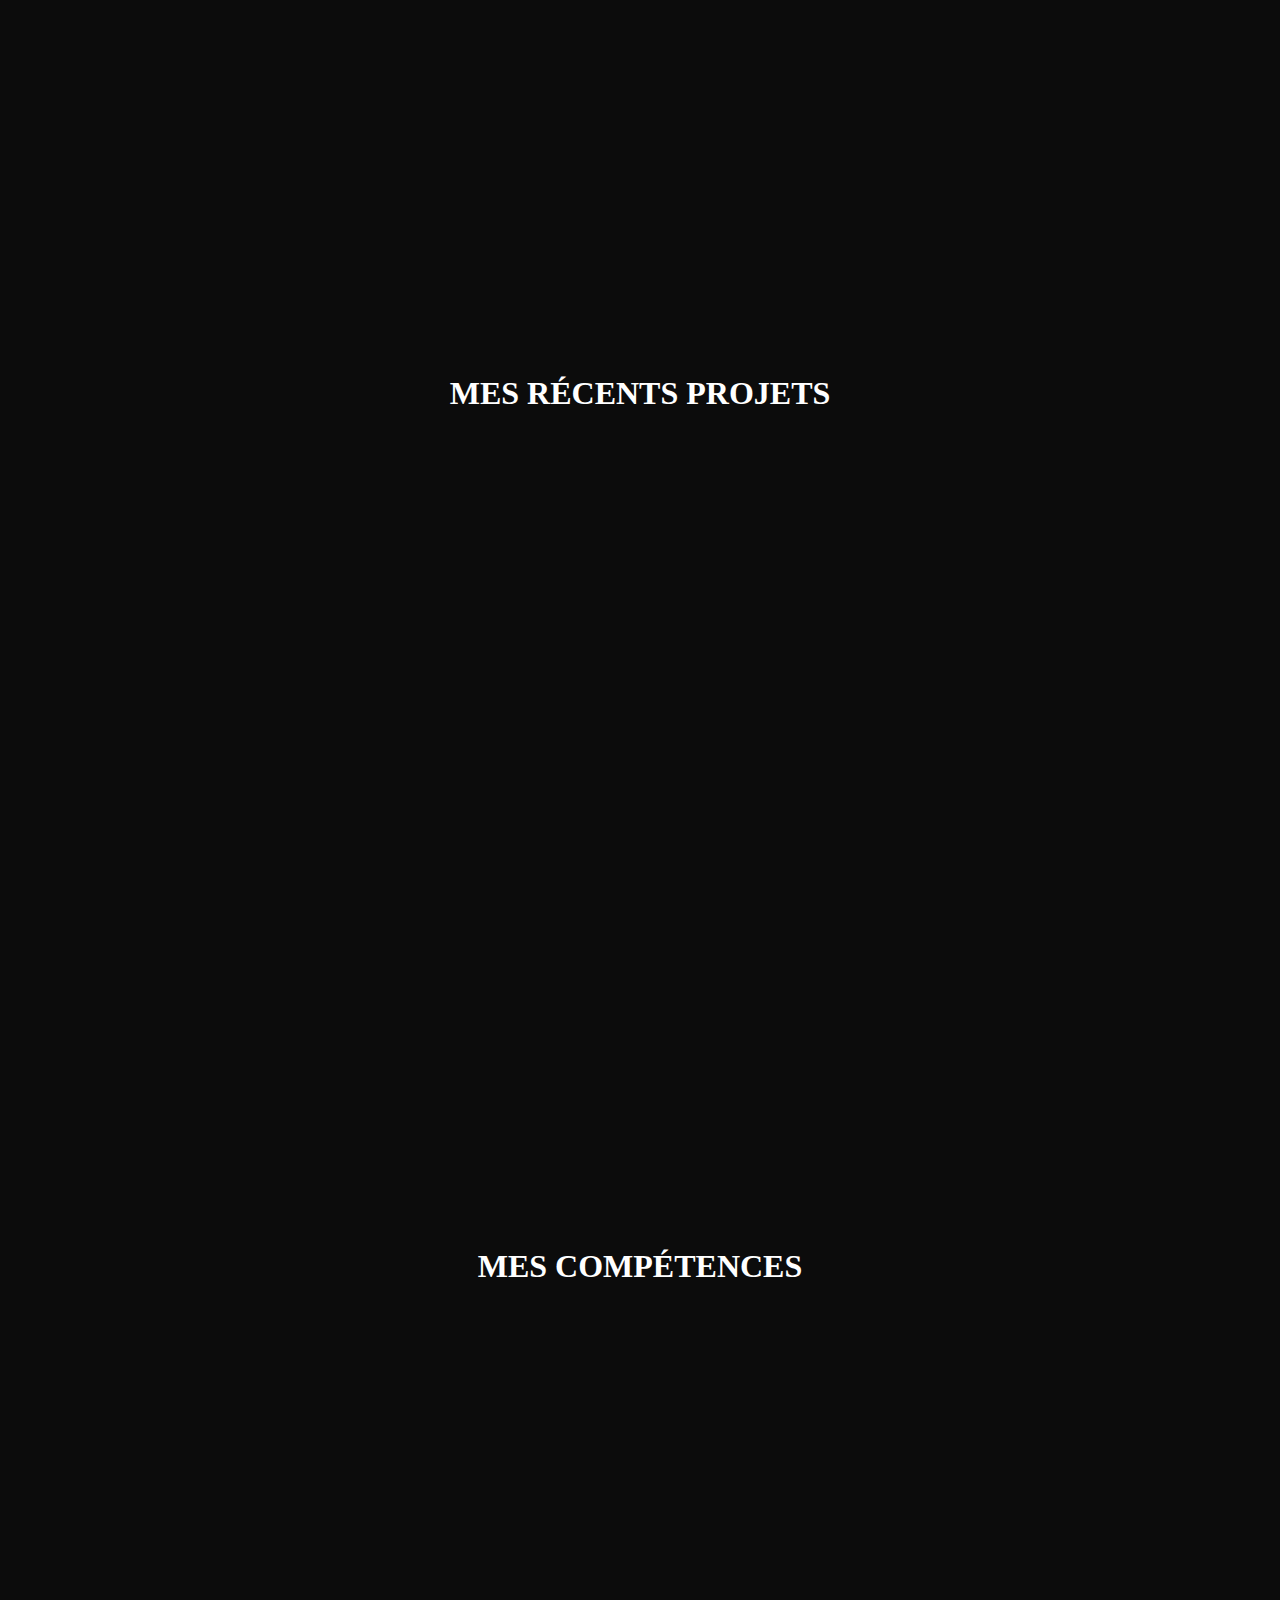
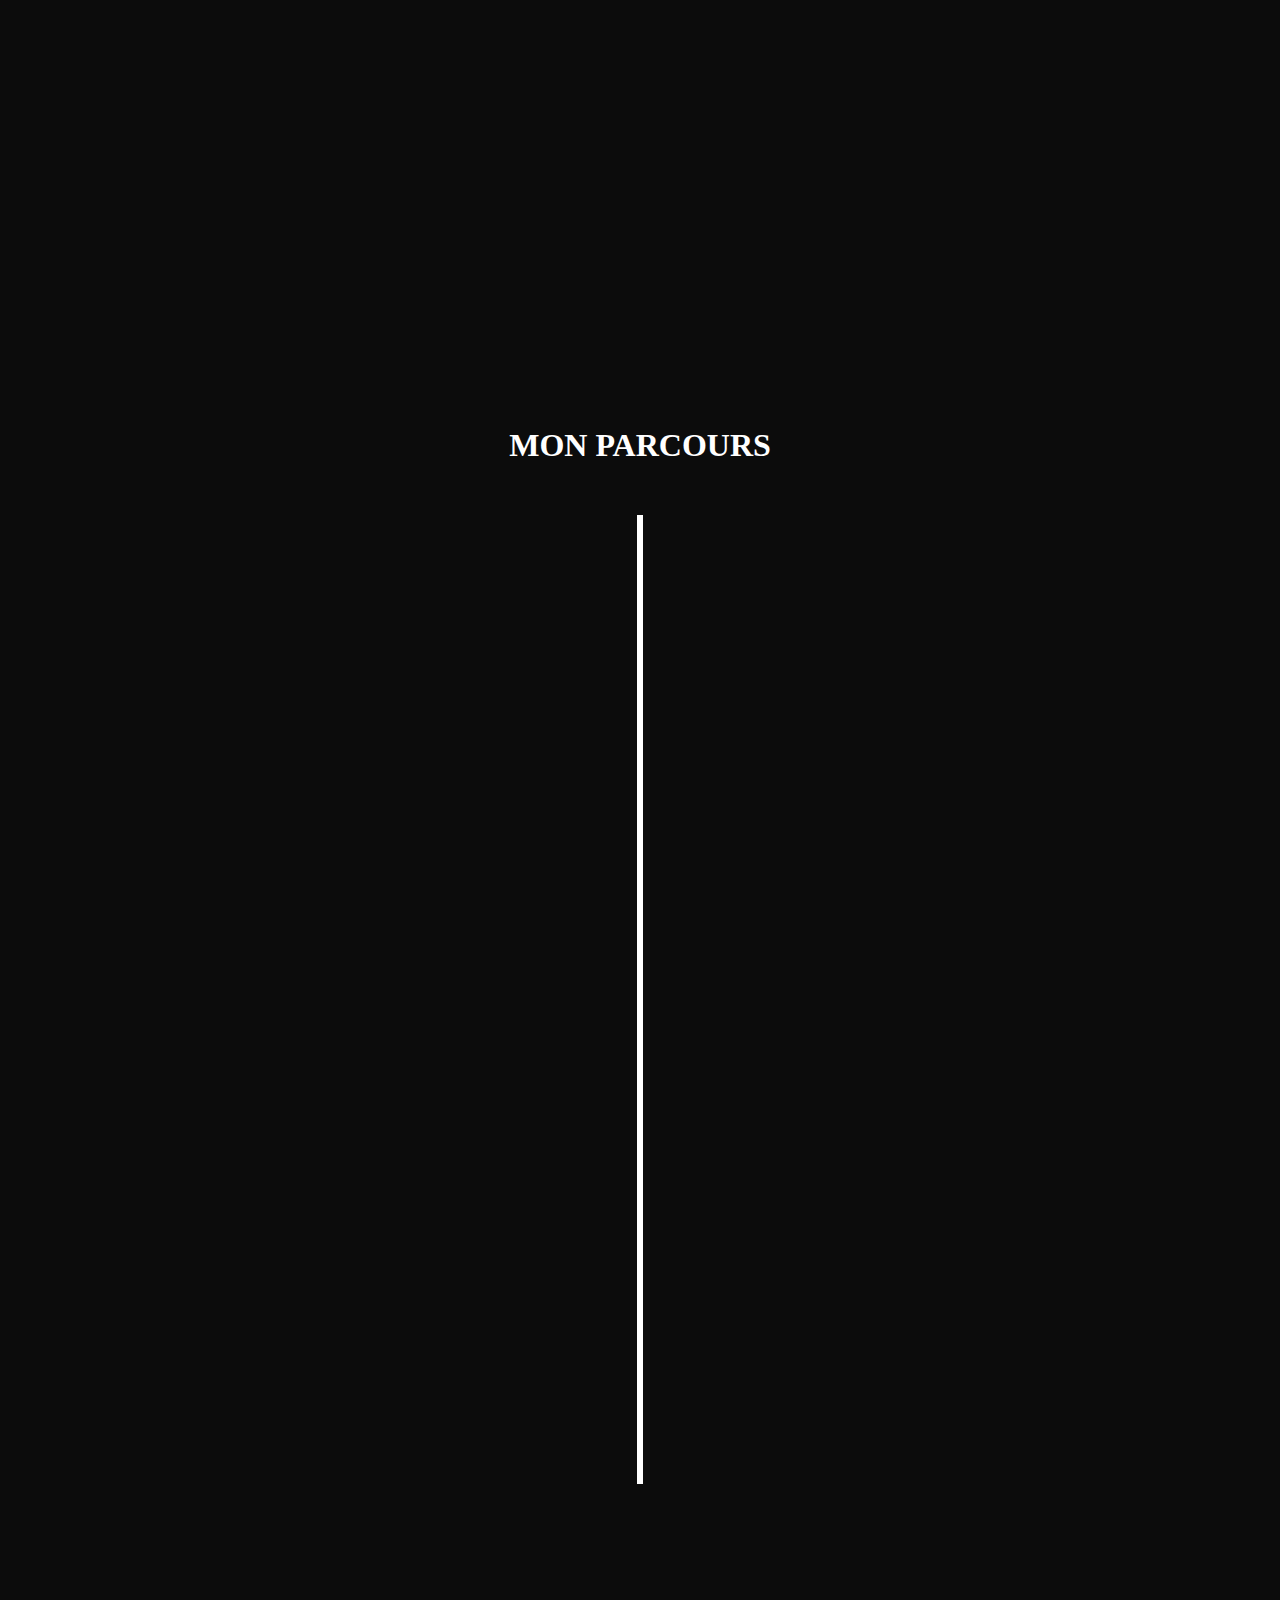
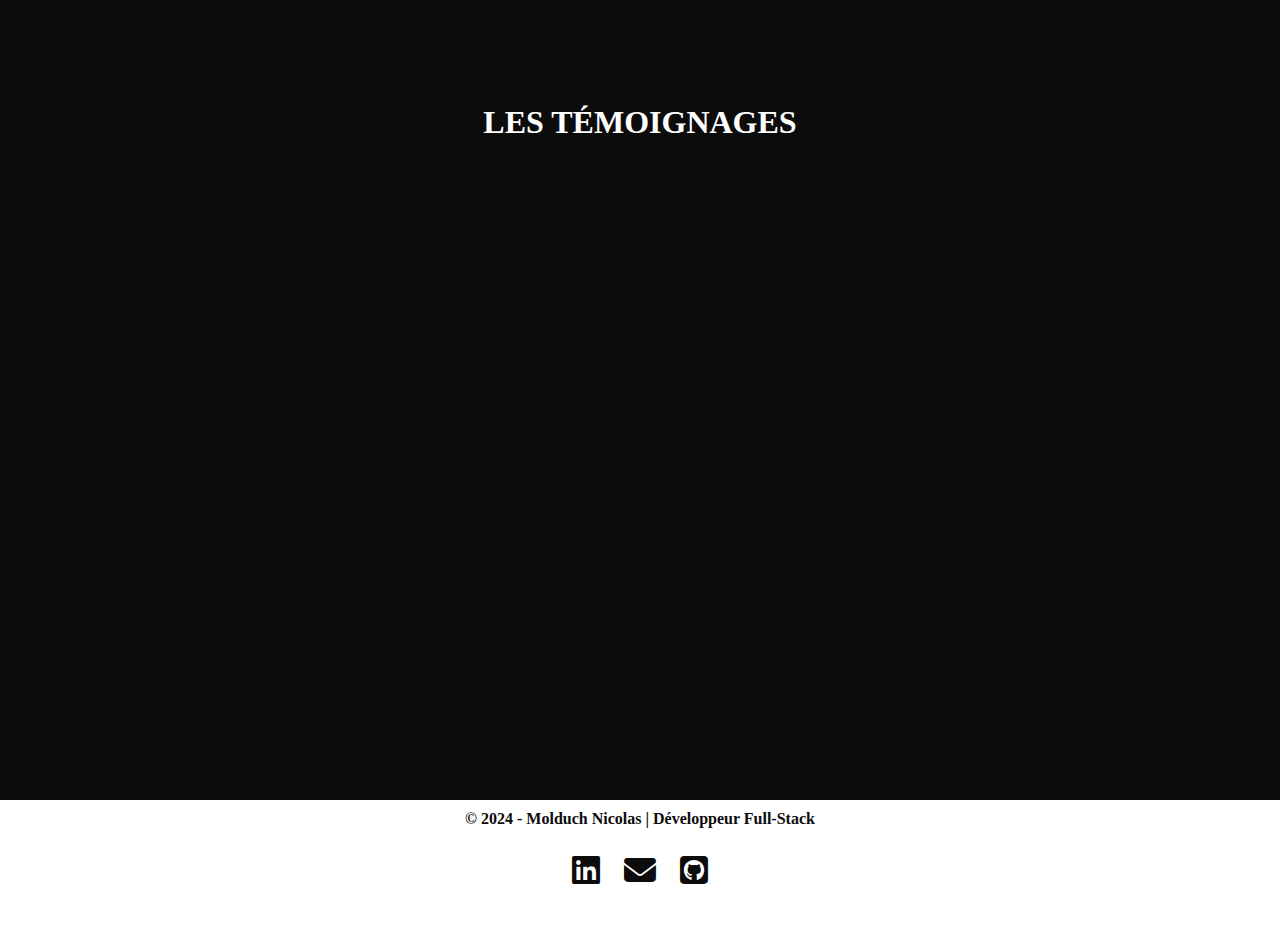
==== commit a1af43c5: "fix de l'animation" ====
--- a/index.html
+++ b/index.html
@@ -50,7 +50,7 @@
     <main>
         <section class="aboutme" id="aboutme">
             <div class="infoapropos">
-                <div class="text-container div-animate">
+                <div class="text-container animate-on-scroll-right">
                     <h3>Développeur Full-Stack</h3>
                     <p>
                         Bonjour , je suis Nicolas Molduch et je suis Actuellement étudiant en deuxième année dans un BUT
@@ -75,19 +75,19 @@
                         </div>
                     </div>
                 </div>
-                <div class="image-container div-animate-right">
+                <div class="image-container animate-on-scroll">
                     <img src="./images/NicolasPhoto.webp" alt="Nicolas Molduch">
                 </div>
             </div>
         </section>
         <section class="recent-projet">
             <h2 class="h2-accueil">Mes récents projets</h2>
-            <div class="boiterecent-projet">
+            <div class="boiterecent-projet animate-on-scroll-right">
             </div>
         </section>
         <section class="skills" id="Competences">
             <h2 class="h2-accueil">Mes compétences</h2>
-            <div class="skills-container div-animate">
+            <div class="skills-container div-animate animate-on-scroll-right">
                 <h3>Front-End :</h3>
                 <div class="icon-container">
                     <div class="icon">
@@ -120,7 +120,7 @@
                     </div>
                 </div>
             </div>
-            <div class="skills-container div-animate">
+            <div class="skills-container div-animate animate-on-scroll-right">
                 <h3>Back-End :</h3>
                 <div class="icon-container">
                     <div class="icon">
@@ -137,7 +137,7 @@
                     </div>
                 </div>
             </div>
-            <div class="skills-container div-animate">
+            <div class="skills-container div-animate animate-on-scroll-right">
                 <h3>Autres :</h3>
                 <div class="icon-container">
                     <div class="icon">
@@ -162,14 +162,14 @@
         <section class="parcours">
             <h2 class="h2-accueil">Mon Parcours</h2>
             <div class="timeline">
-                <div class="timeline-container timeline-left div-animate">
+                <div class="timeline-container timeline-left animate-on-scroll-right">
                     <div class="content">
                         <h3>Brevet des collèges</h3>
                         <p>Sept 2016 - Juil 2020</p>
                         <p>Brevet des collèges obtenu avec Mention assez bien.</p>
                     </div>
                 </div>
-                <div class="timeline-container timeline-right div-animate-right">
+                <div class="timeline-container timeline-right animate-on-scroll">
                     <div class="content">
                         <h3>Baccalauréat STI2D</h3>
                         <p>Sept 2020 - Juill 2023</p>
@@ -180,7 +180,7 @@
                             construction.
                     </div>
                 </div>
-                <div class="timeline-container timeline-left div-animate">
+                <div class="timeline-container timeline-left animate-on-scroll-right">
                     <div class="content">
                         <h3>BUT MMI</h3>
                         <p>Sept 2023 - Juil 2026</p>
@@ -191,7 +191,7 @@
                             actuels.</p>
                     </div>
                 </div>
-                <div class="timeline-container timeline-right div-animate-right">
+                <div class="timeline-container timeline-right animate-on-scroll">
                     <div class="content">
                         <h3>Certification Opquast</h3>
                         <p>Mars 2025</p>
@@ -211,36 +211,31 @@
         <section class="coms">
             <h2 class="h2-accueil">Les témoignages</h2>
             <div class="coms-container">
-                <div class="comment-container div-animate">
+                <div class="comment-container animate-on-scroll-right">
                     <div class="comment-text-container">
                         <div class="quote"><i class="fa-solid fa-quote-left"></i></div>
                         <div class="quote-comment">
-                            <p>Lorem ipsum dolor sit, amet <span class="fond-comment">consectetur</span> adipisicing
-                                elit. Provident eius molestias, ad
-                                ratione voluptatum <span class="fond-comment">laboriosam</span> quod sunt corporis nemo
-                                rem?</p>
+                            <p>J'ai travaillé avec Nicolas sur plusieurs projets et j'ai toujours apprécié son <span class="fond-comment">professionnalisme </span> et sa capacité à trouver des solutions efficaces.Il est <span class="fond-comment">à l'écoute </span>, sait motiver son équipe et apporte une <span class="fond-comment">énergie positive</span> au travail.</p>
                         </div>
                         <div class="quote-right"><i class="fa-solid fa-quote-right"></i></div>
                     </div>
                     <div class="comment-auteur">
-                        <p>Nicolas Molduch</p>
-                    </div>
-                </div>
-                <div class="comment-container div-animate">
+                        <p>Victoria Heddad</p>
+                    </div>
+                </div>
+                <div class="comment-container animate-on-scroll-right">
                     <div class="comment-text-container">
                         <div class="quote"><i class="fa-solid fa-quote-left"></i></div>
                         <div class="quote-comment">
-                            <p>Lorem ipsum dolor sit, amet consectetur <span class="fond-comment">laboriosam</span>
-                                elit. Provident eius molestias, ad
-                                ratione voluptatum laboriosam quod sunt corporis nemo rem?</p>
+                            <p>Nicolas est un collègue de travail extrêmement <span class="fond-comment">assidu et fiable</span>, sur qui je peux toujours compter lors de nos collaborations. Il excelle dans son domaine et fait preuve d’une grande force de proposition, apportant constamment des idées <span class="fond-comment">pertinentes et constructives.</span></p>
                         </div>
                         <div class="quote-right"><i class="fa-solid fa-quote-right"></i></div>
                     </div>
                     <div class="comment-auteur">
-                        <p>Nicolas Molduch</p>
-                    </div>
-                </div>
-                <div class="comment-container div-animate-right">
+                        <p>Tom Murphy</p>
+                    </div>
+                </div>
+                <div class="comment-container animate-on-scroll">
                     <div class="comment-text-container">
                         <div class="quote"><i class="fa-solid fa-quote-left"></i></div>
                         <div class="quote-comment">
--- a/styles.css
+++ b/styles.css
@@ -11,7 +11,6 @@
 body {
     margin: 0;
     background-color: var(--main-color);
-    overflow-x: hidden;
 }
 
 :root {
@@ -73,21 +72,20 @@
     }
 }
 /* =================== ANIMATION ============================================ */
-.div-animate.visible,
-.div-animate-right.visible {
-    transform: translateX(0);
-}
-
-.div-animate {
-    transform: translateX(-1500px);
-    transition: transform 1.5s ease-out;
-    z-index: 2;
-}
-
-.div-animate-right {
-    transform: translateX(1000px);
-    transition: transform 1.5s ease-out;
-    z-index: 2;
+.animate-on-scroll {
+    opacity: 0;
+  transform: translateX(10px);
+  transition: opacity 1s ease-in-out, transform 1s ease-in-out;
+}
+.animate-on-scroll.is-visible,.animate-on-scroll-right.is-visible {
+    opacity: 1;
+  transform: translateY(0);
+  z-index: 2;
+}
+.animate-on-scroll-right {
+    opacity: 0;
+    transform: translateX(-20px);
+    transition: opacity 1s ease-in-out, transform 1s ease-in-out;
 }
 
 .letter {
@@ -588,14 +586,14 @@
 }
 
 .coms-container {
-    gap: 5%;
+    gap: 40px;
     justify-content: center;
     display: flex;
     flex-wrap: wrap;
 }
 
 .comment-container {
-    max-width: 350px;
+    max-width: 400px;
     transition: all 0.5s ease;
 }
 
@@ -1119,4 +1117,7 @@
     .timeline-right {
         left: 0%;
     }
+    .comment-text-container {
+        margin: 20px;
+    }
 }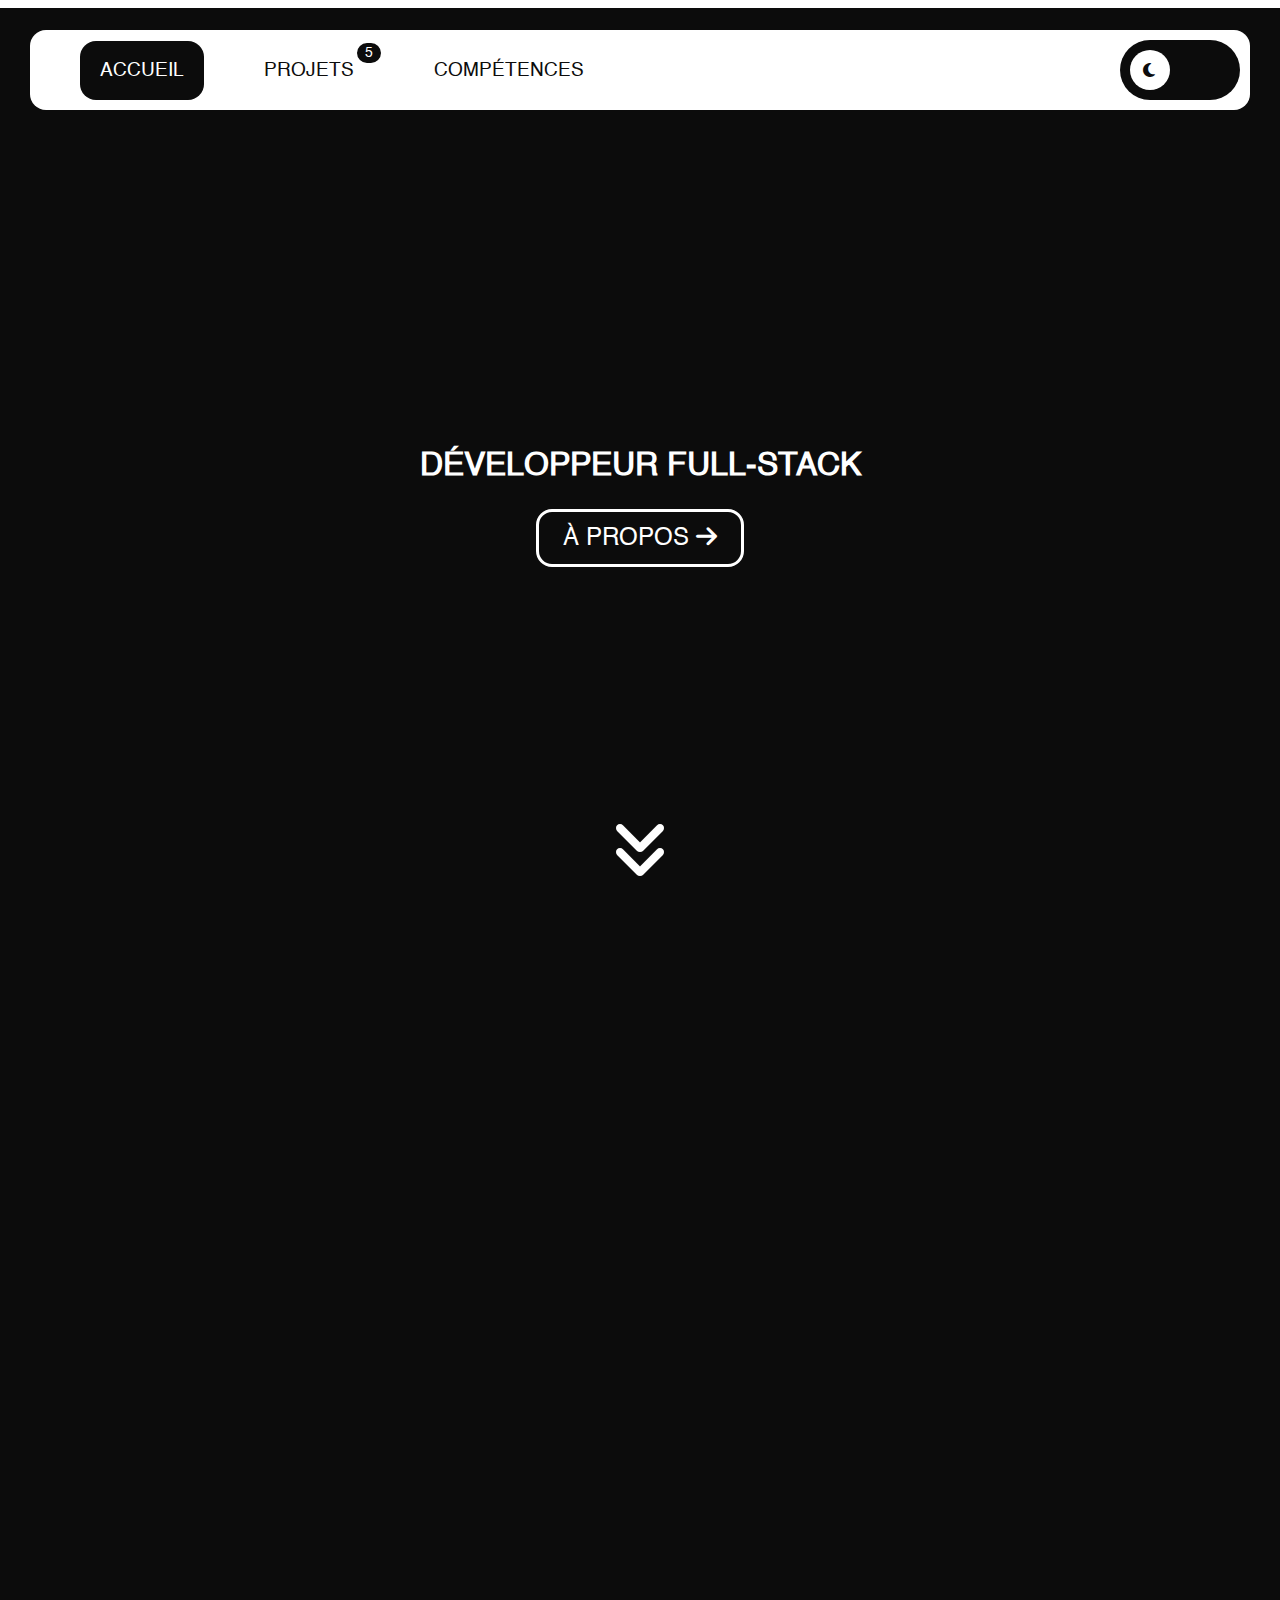
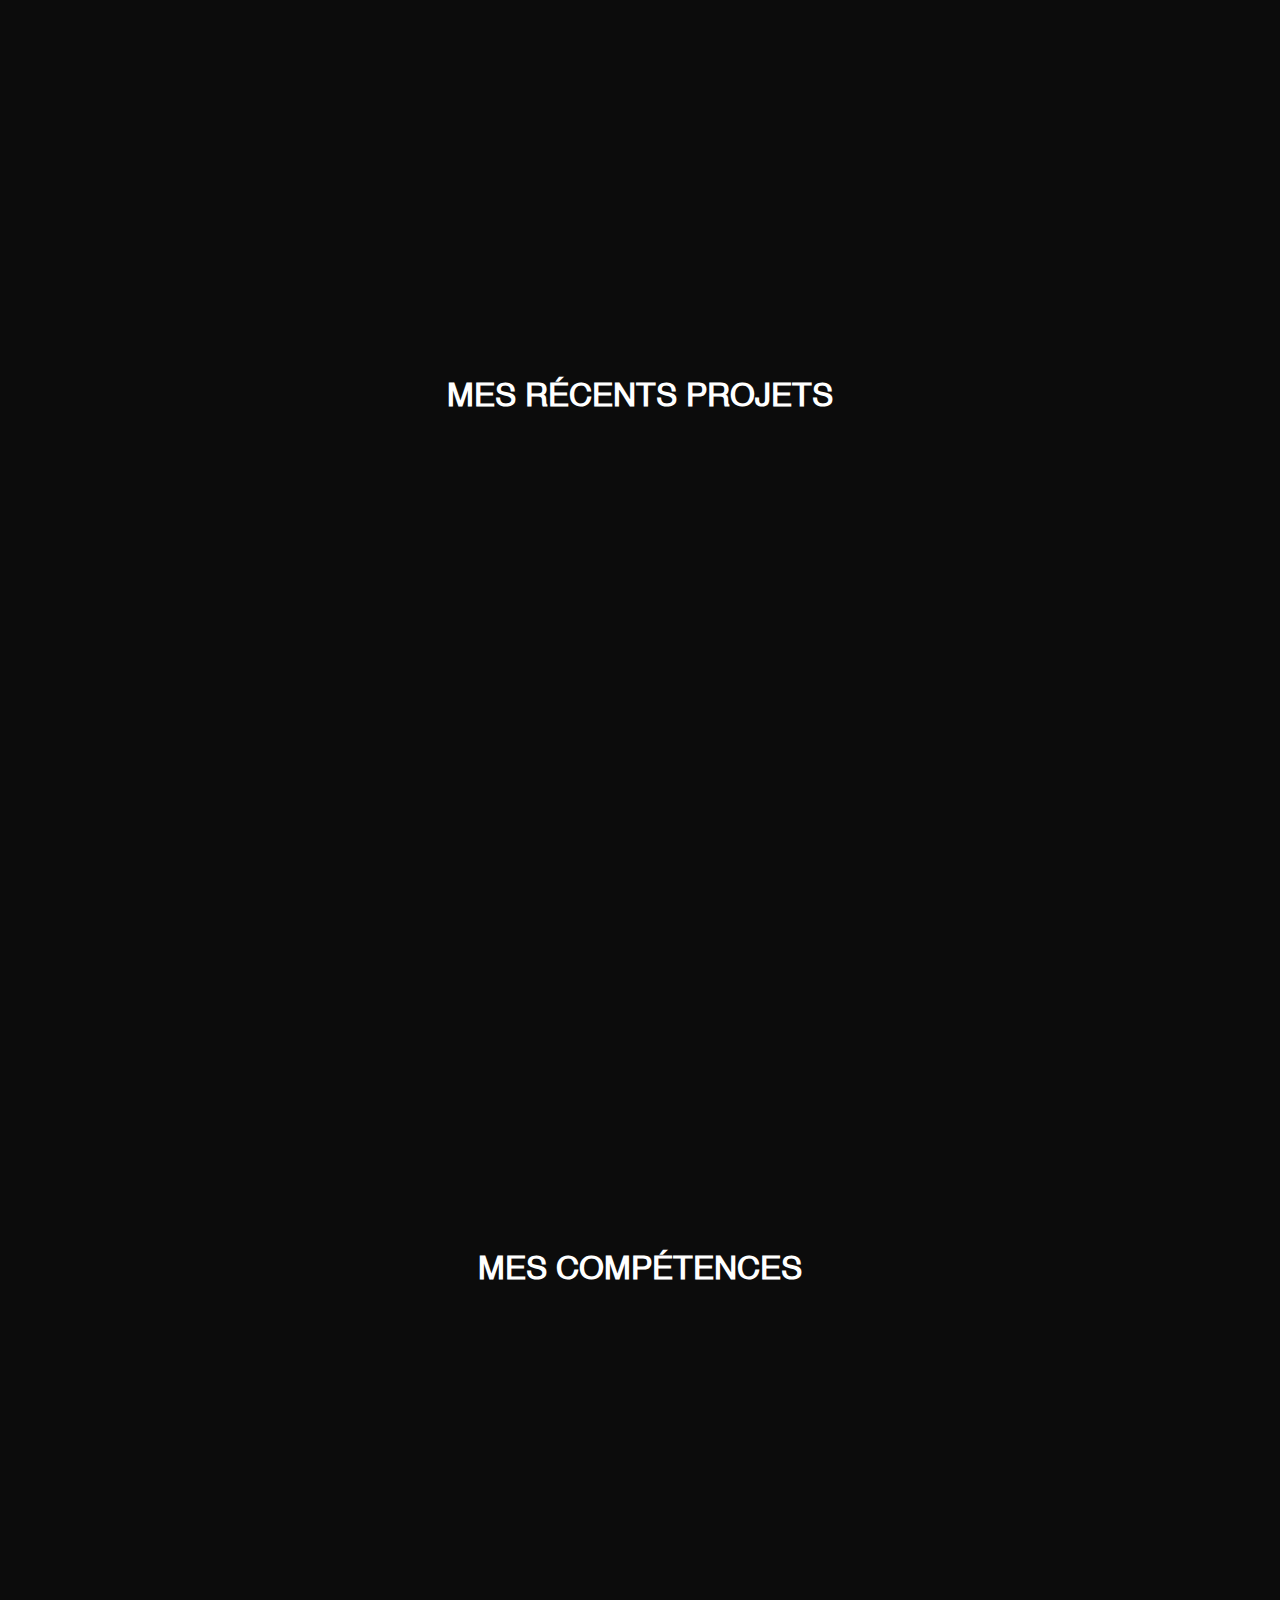
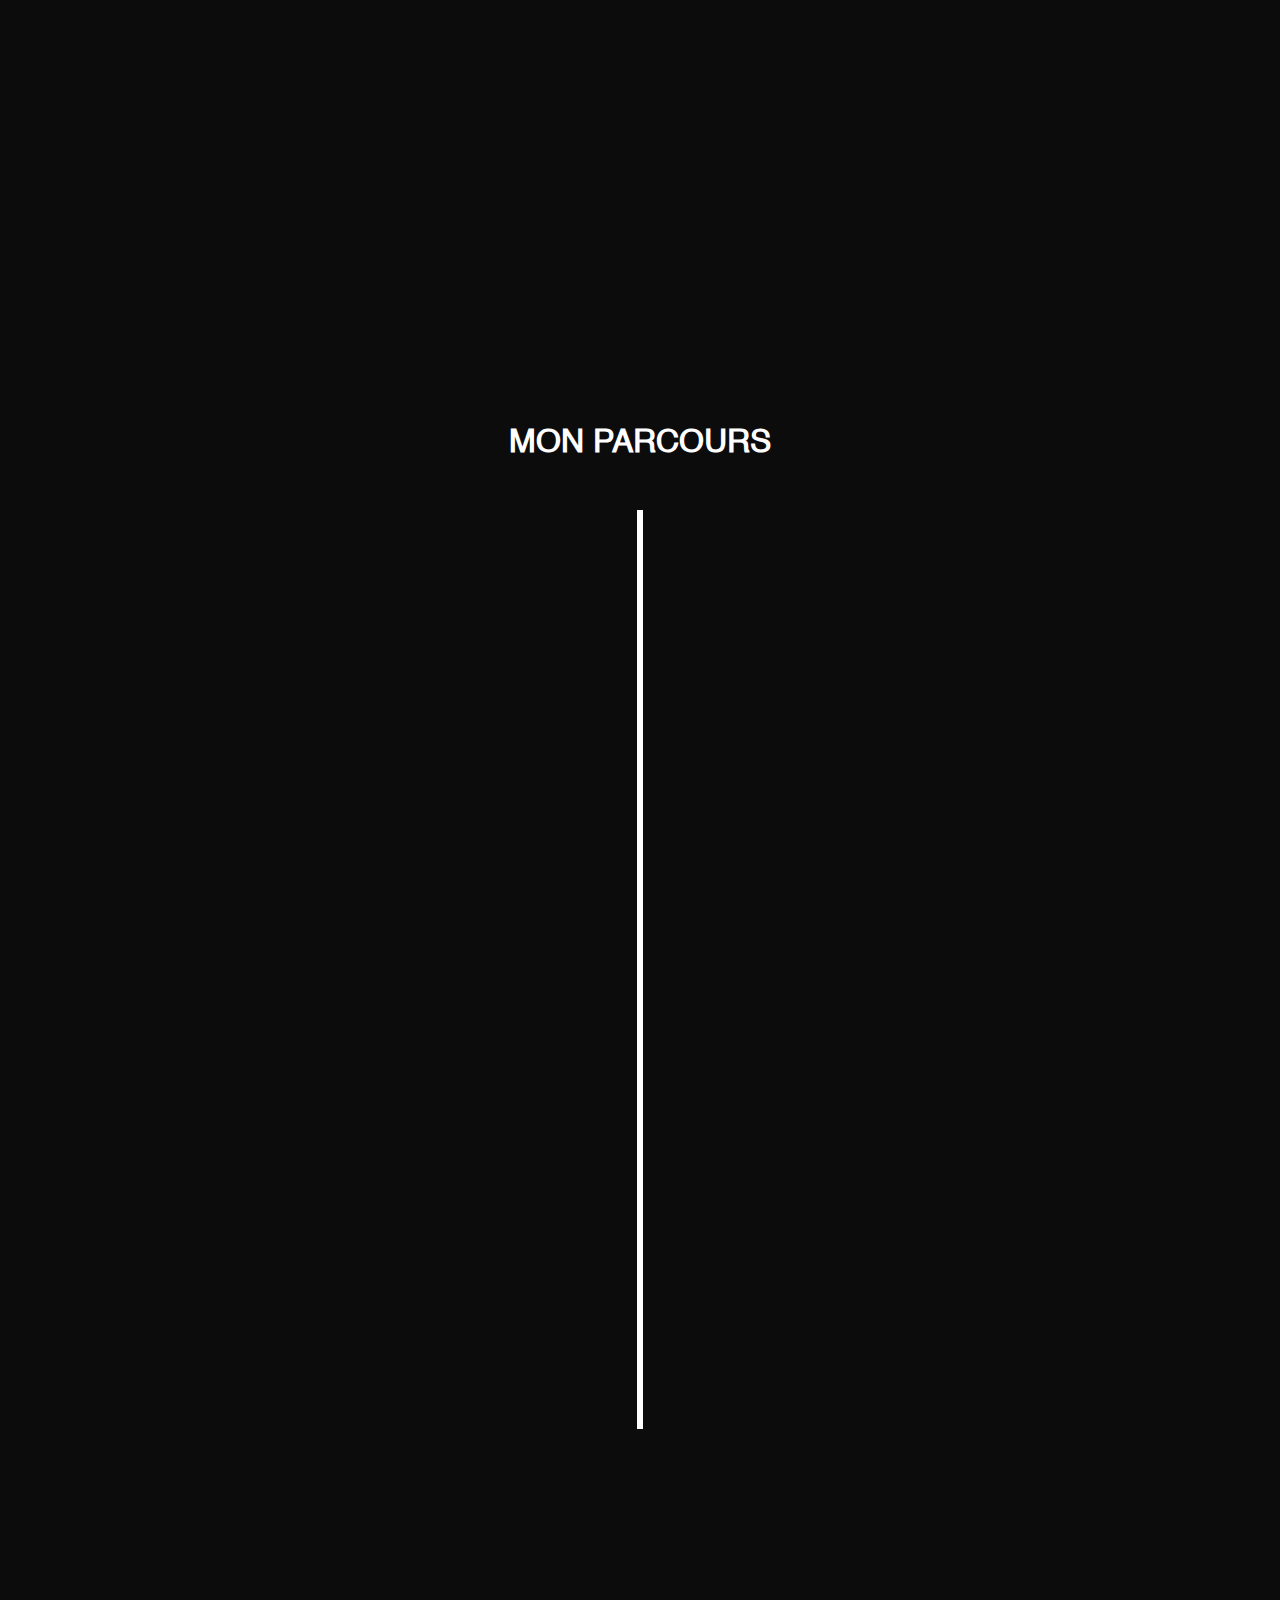
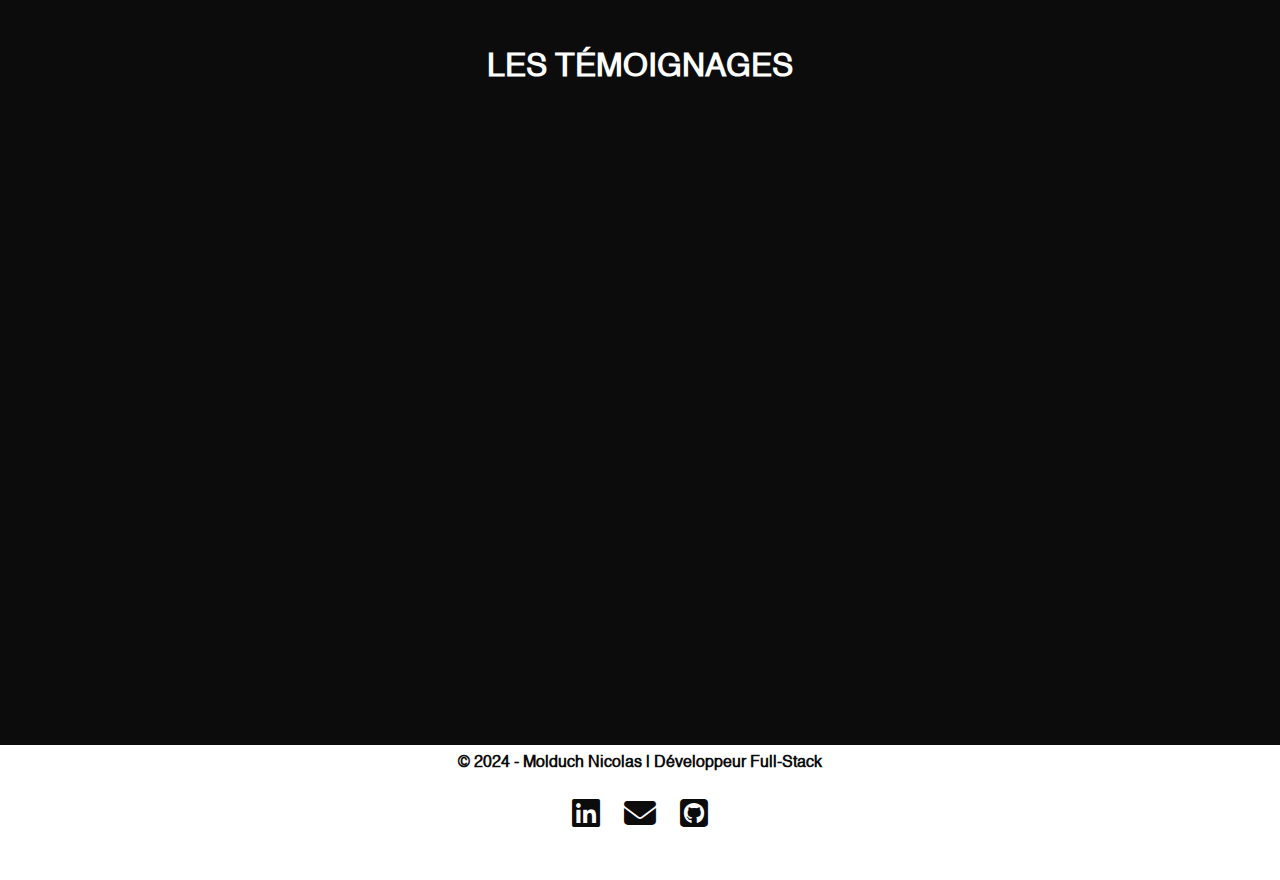
==== commit 0b213a3a: "Ajout de la fonts helvetica et d'un témoignage" ====
--- a/index.html
+++ b/index.html
@@ -239,14 +239,12 @@
                     <div class="comment-text-container">
                         <div class="quote"><i class="fa-solid fa-quote-left"></i></div>
                         <div class="quote-comment">
-                            <p>Lorem ipsum dolor sit, amet consectetur adipisicing elit. Provident eius molestias, ad
-                                ratione voluptatum laboriosam <span class="fond-comment">quod</span> sunt corporis nemo
-                                rem?</p>
+                            <p>Nicolas a toujours fait preuve d'un <span class="fond-comment">grand sérieux</span>, il sait comment s'organiser et comment parvenir à ses fins, il est également capable de faire preuve de <span class="fond-comment">leadership</span> ce qui nous à été très utile lors de plusieurs projets, c'est vraiment quelqu'un sur qui on peut compter.</p>
                         </div>
                         <div class="quote-right"><i class="fa-solid fa-quote-right"></i></div>
                     </div>
                     <div class="comment-auteur">
-                        <p>Nicolas Molduch</p>
+                        <p>Colheen Nkodia-Diabate</p>
                     </div>
                 </div>
             </div>
--- a/styles.css
+++ b/styles.css
@@ -11,12 +11,21 @@
 body {
     margin: 0;
     background-color: var(--main-color);
+    font-family: Helvetica , sans-serif;
 }
 
 :root {
     --main-color: #0c0c0c;
     --second-color: #ffffff;
     --main-color-rgb: 52, 152, 219;
+}
+
+@font-face {
+    font-family: 'Helvetica';
+    src: url('./fonts/Helvetica.woff2') format('woff2'),
+         url('./fonts/Helvetica.woff') format('woff');
+    font-weight: normal;
+    font-style: normal;
 }
 
 /* =================== SKIP LINK  ET SR-ONLY===============================================*/
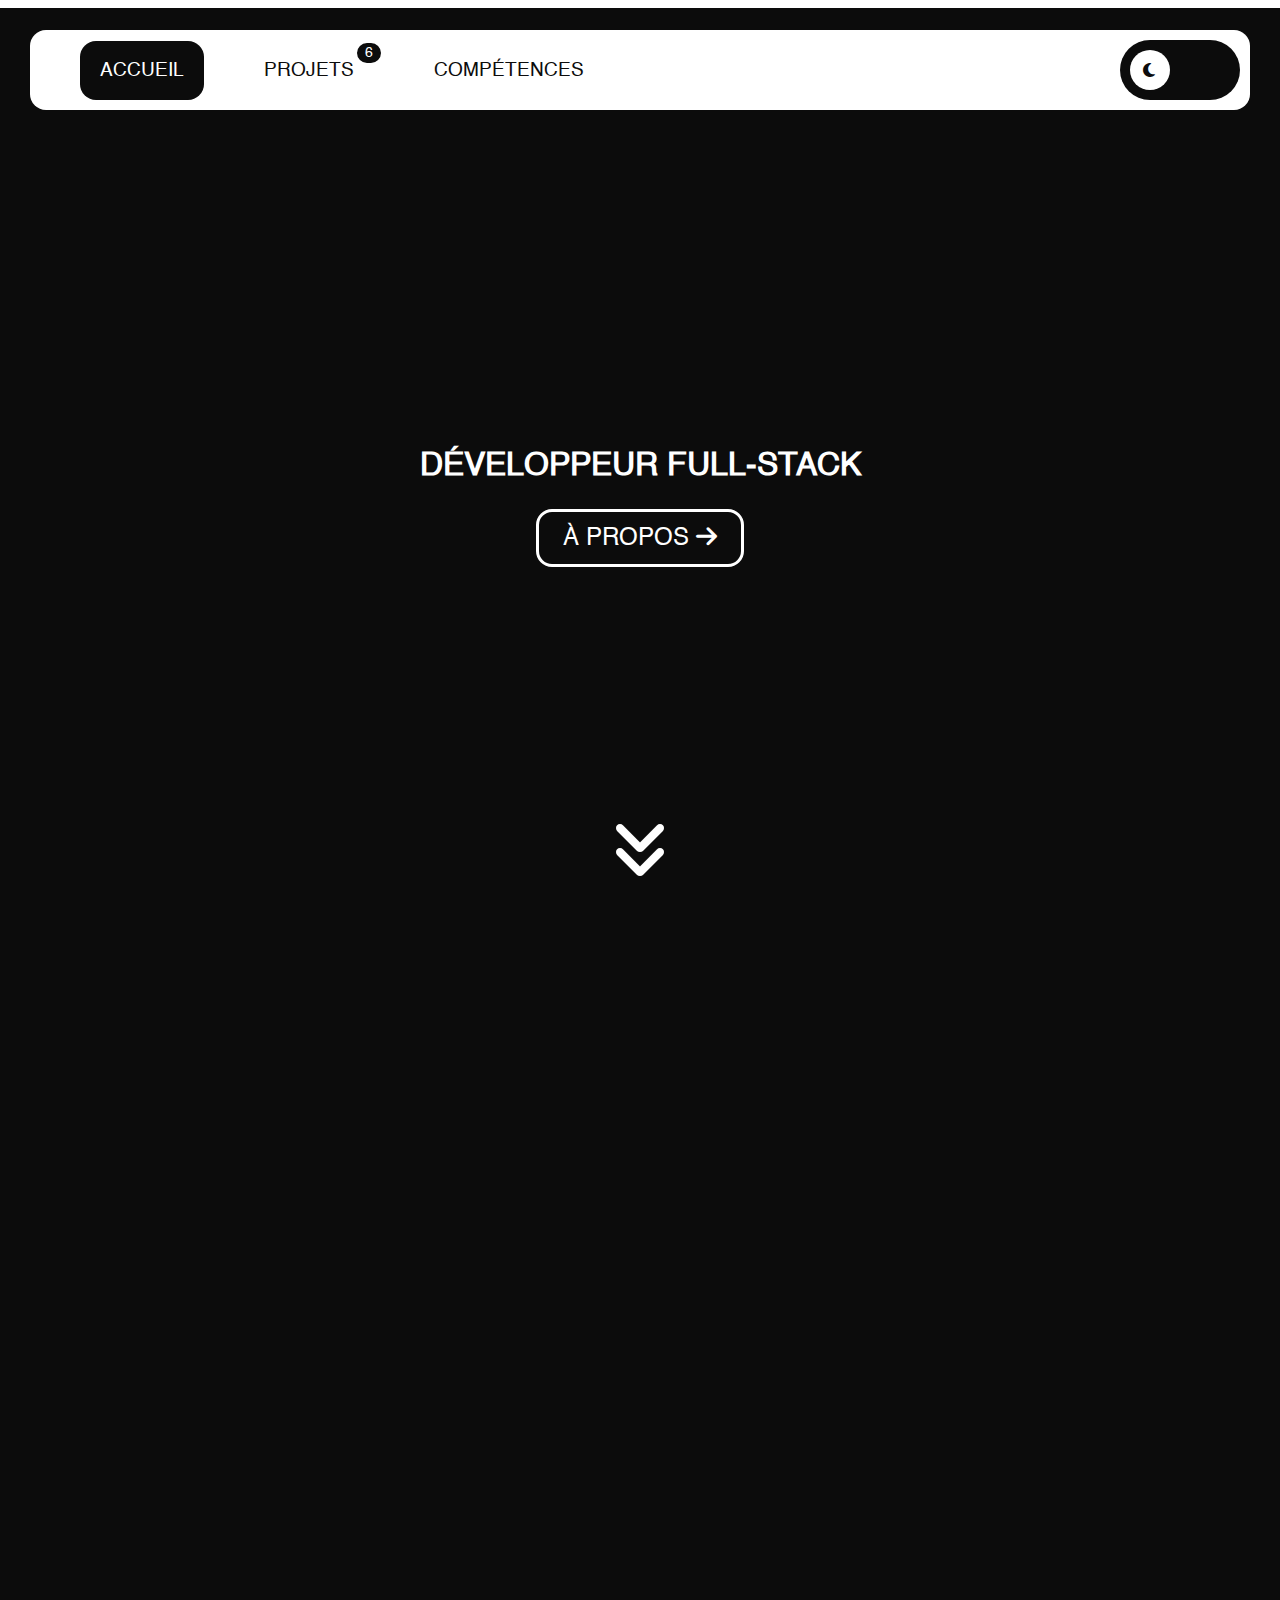
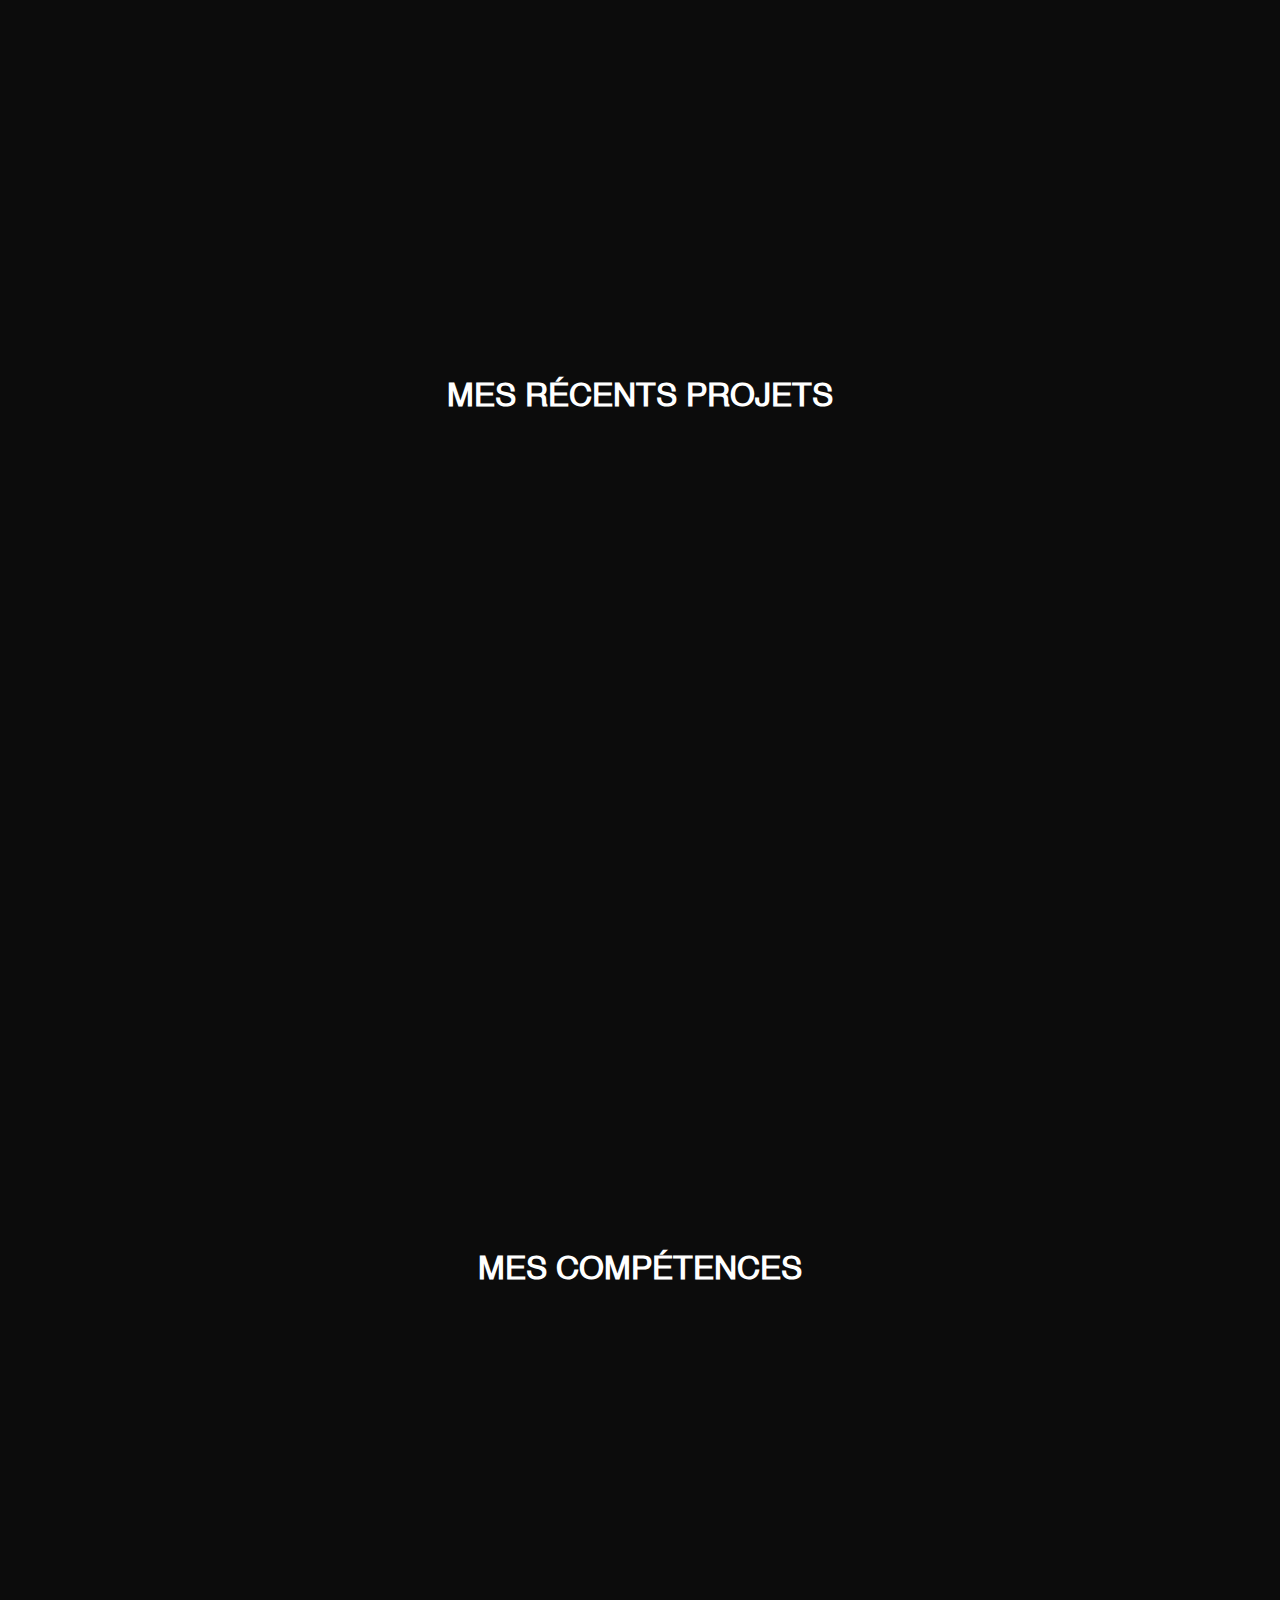
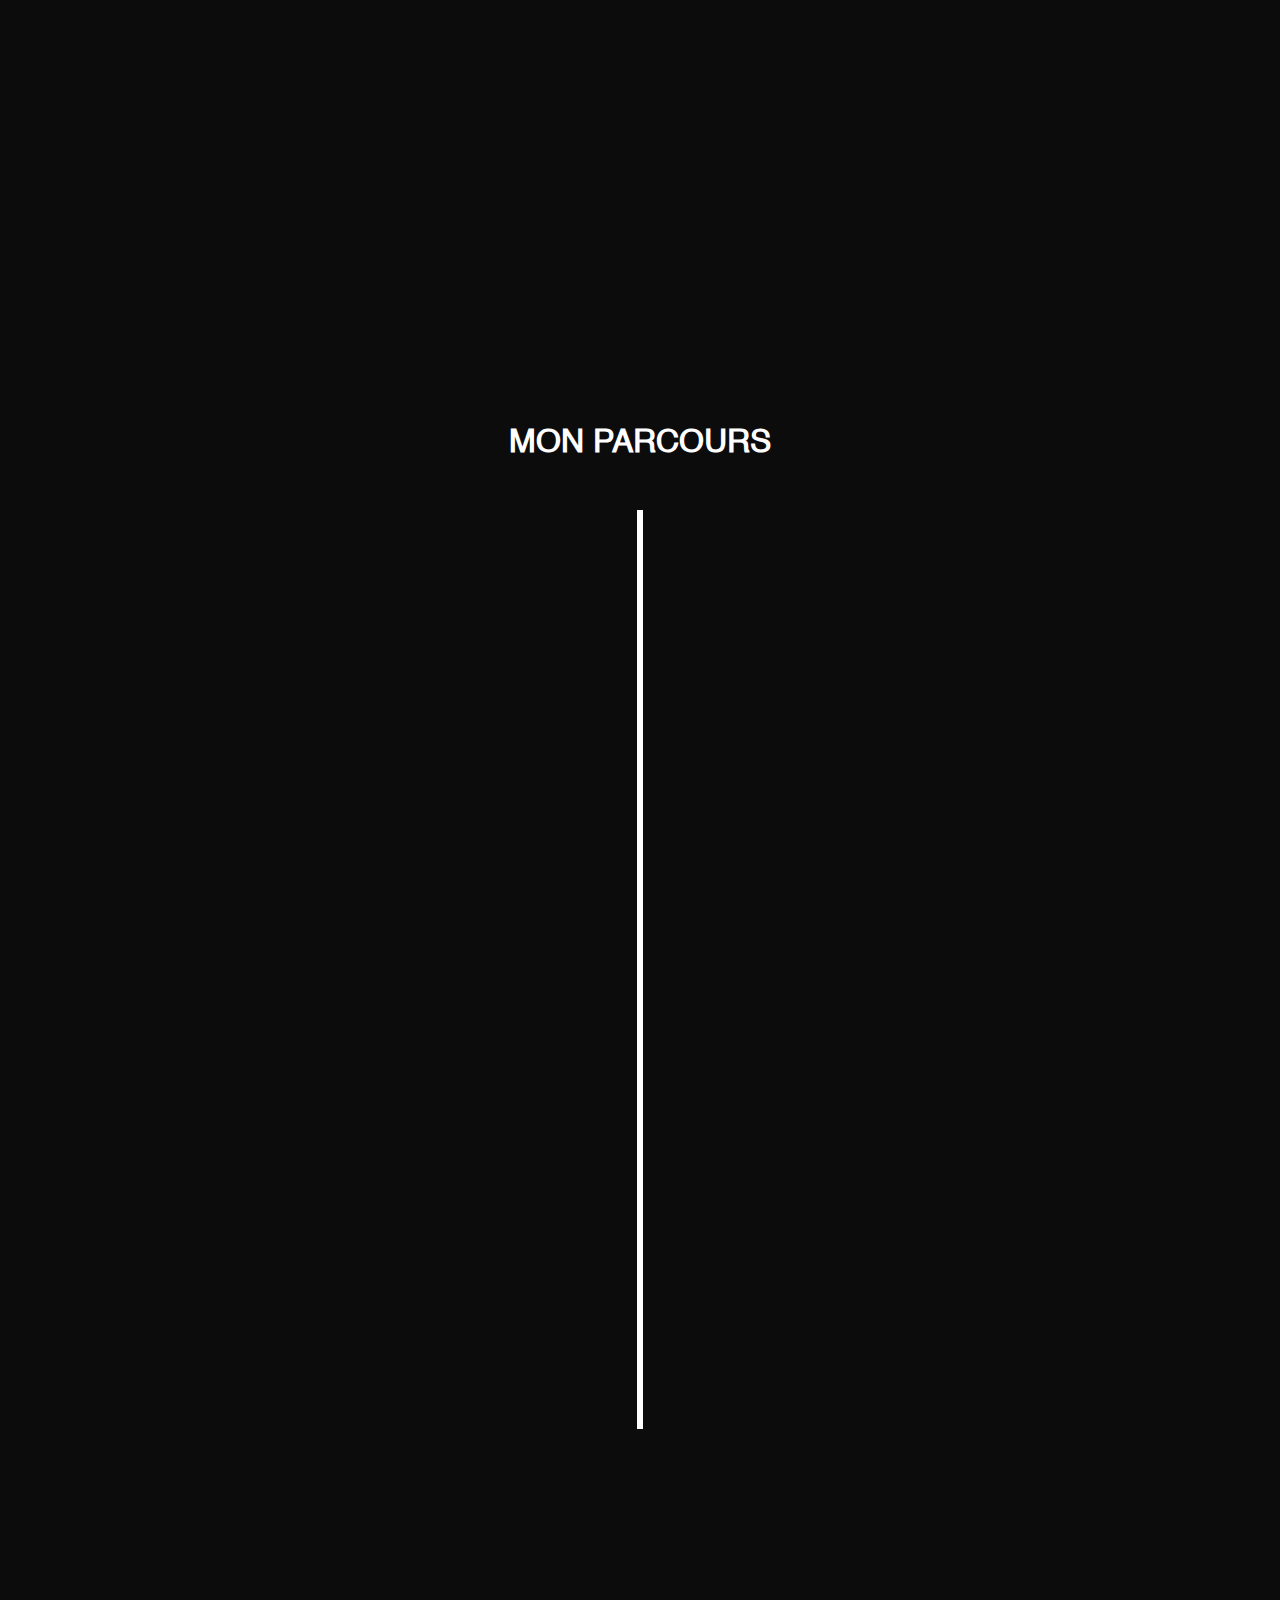
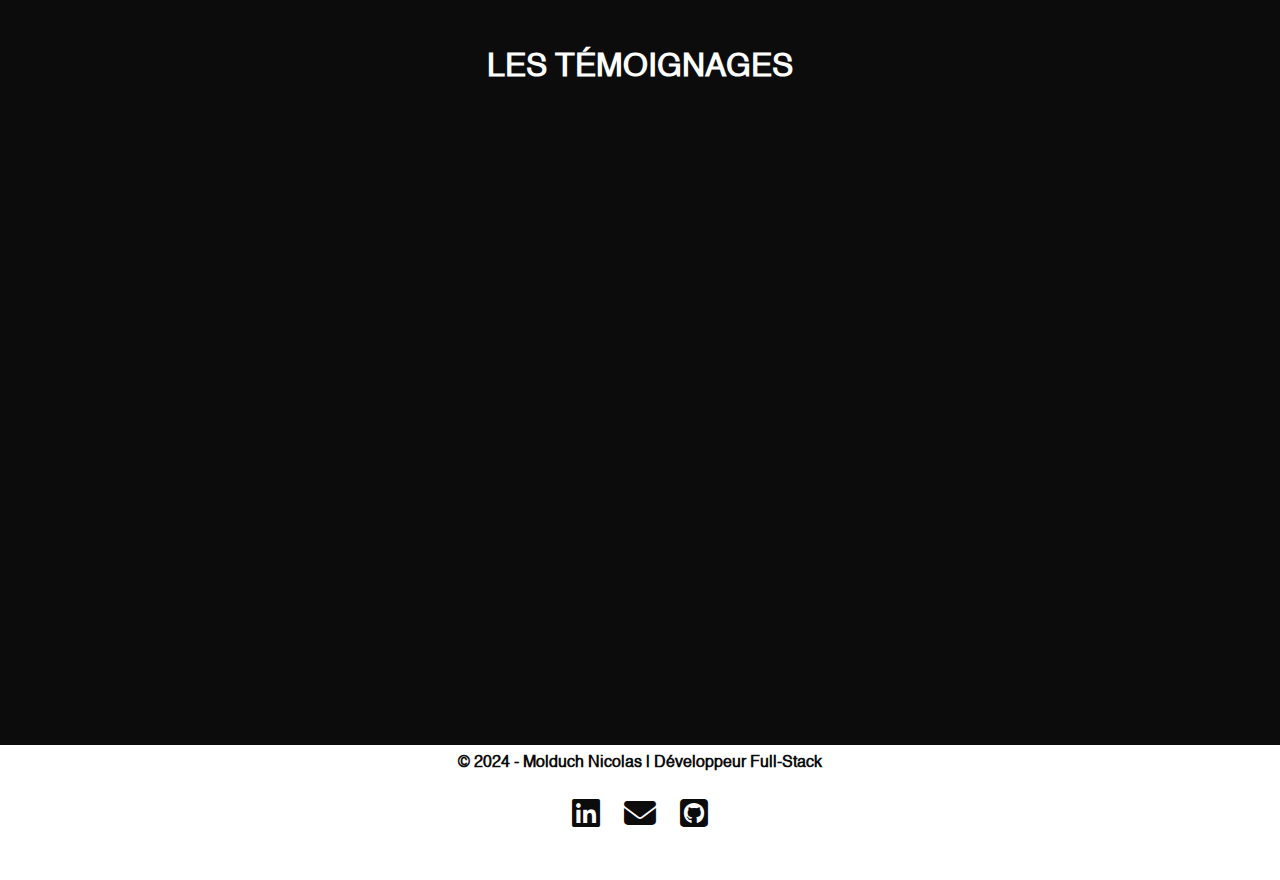
==== commit 378e1acd: "ajout biomargin-bottom: 30px;" ====
--- a/index.html
+++ b/index.html
@@ -58,6 +58,7 @@
                         de programmation , je cherche aussi à acquérir une expérience pratique en tant que développeur
                         full stack.
                     </p>
+                    <p>Je suis actuellement à la recherche d'un stage dans le domaine du développement Web . Dans le cadre de mon cursus scolaire où je dois effectuer un stage d'une durée minimale de trois mois.</p>
                     <a href="./fichiers/CV_Nicolas_Molduch.pdf" target="_blank" class="infoapropos-bouttons">Voir mon cv
                         <i class="fa-solid fa-up-right-from-square"></i></a>
                     <div class="contact-info">
@@ -88,7 +89,7 @@
         <section class="skills" id="Competences">
             <h2 class="h2-accueil">Mes compétences</h2>
             <div class="skills-container div-animate animate-on-scroll-right">
-                <h3>Front-End :</h3>
+                <h3>Front-End  :</h3>
                 <div class="icon-container">
                     <div class="icon">
                         <i style="color: #E54C21;" class="fa-brands fa-html5 iconeskills"></i>
@@ -121,7 +122,7 @@
                 </div>
             </div>
             <div class="skills-container div-animate animate-on-scroll-right">
-                <h3>Back-End :</h3>
+                <h3>Back-End  :</h3>
                 <div class="icon-container">
                     <div class="icon">
                         <i style="color: #015E88;" class="fa-solid fa-database iconeskills"></i>
@@ -138,7 +139,7 @@
                 </div>
             </div>
             <div class="skills-container div-animate animate-on-scroll-right">
-                <h3>Autres :</h3>
+                <h3>Autres  :</h3>
                 <div class="icon-container">
                     <div class="icon">
                         <i style="color: var(--second-color);" class="fa-brands fa-github iconeskills"></i>
--- a/styles.css
+++ b/styles.css
@@ -369,7 +369,6 @@
 .text-container p {
     font-size: 1rem;
     margin-top: 30px;
-    margin-bottom: 75px;
     line-height: 1.5;
     color: var(--second-color);
 }
@@ -989,7 +988,7 @@
 
     .text-container p {
         margin-top: 5px;
-        margin-bottom: 5px;
+        margin-bottom: 30px;
     }
 
     .infoapropos {
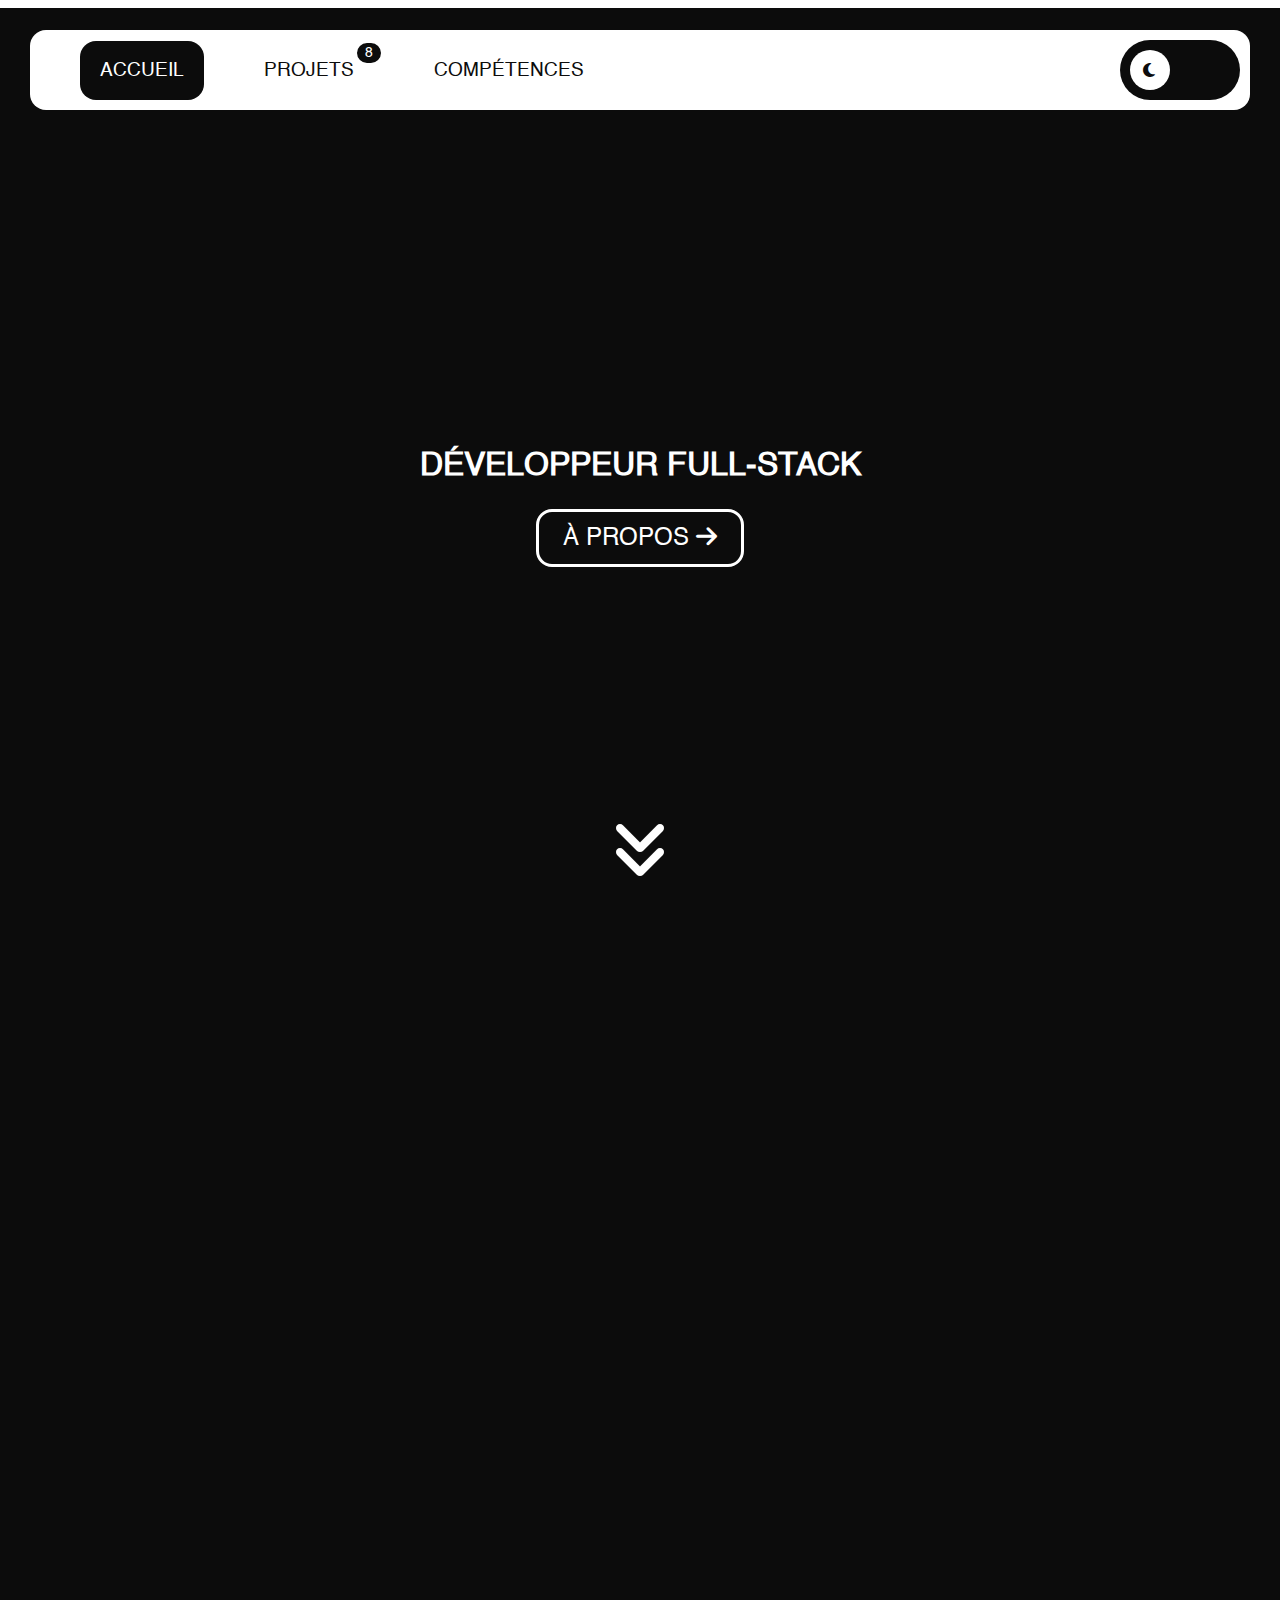
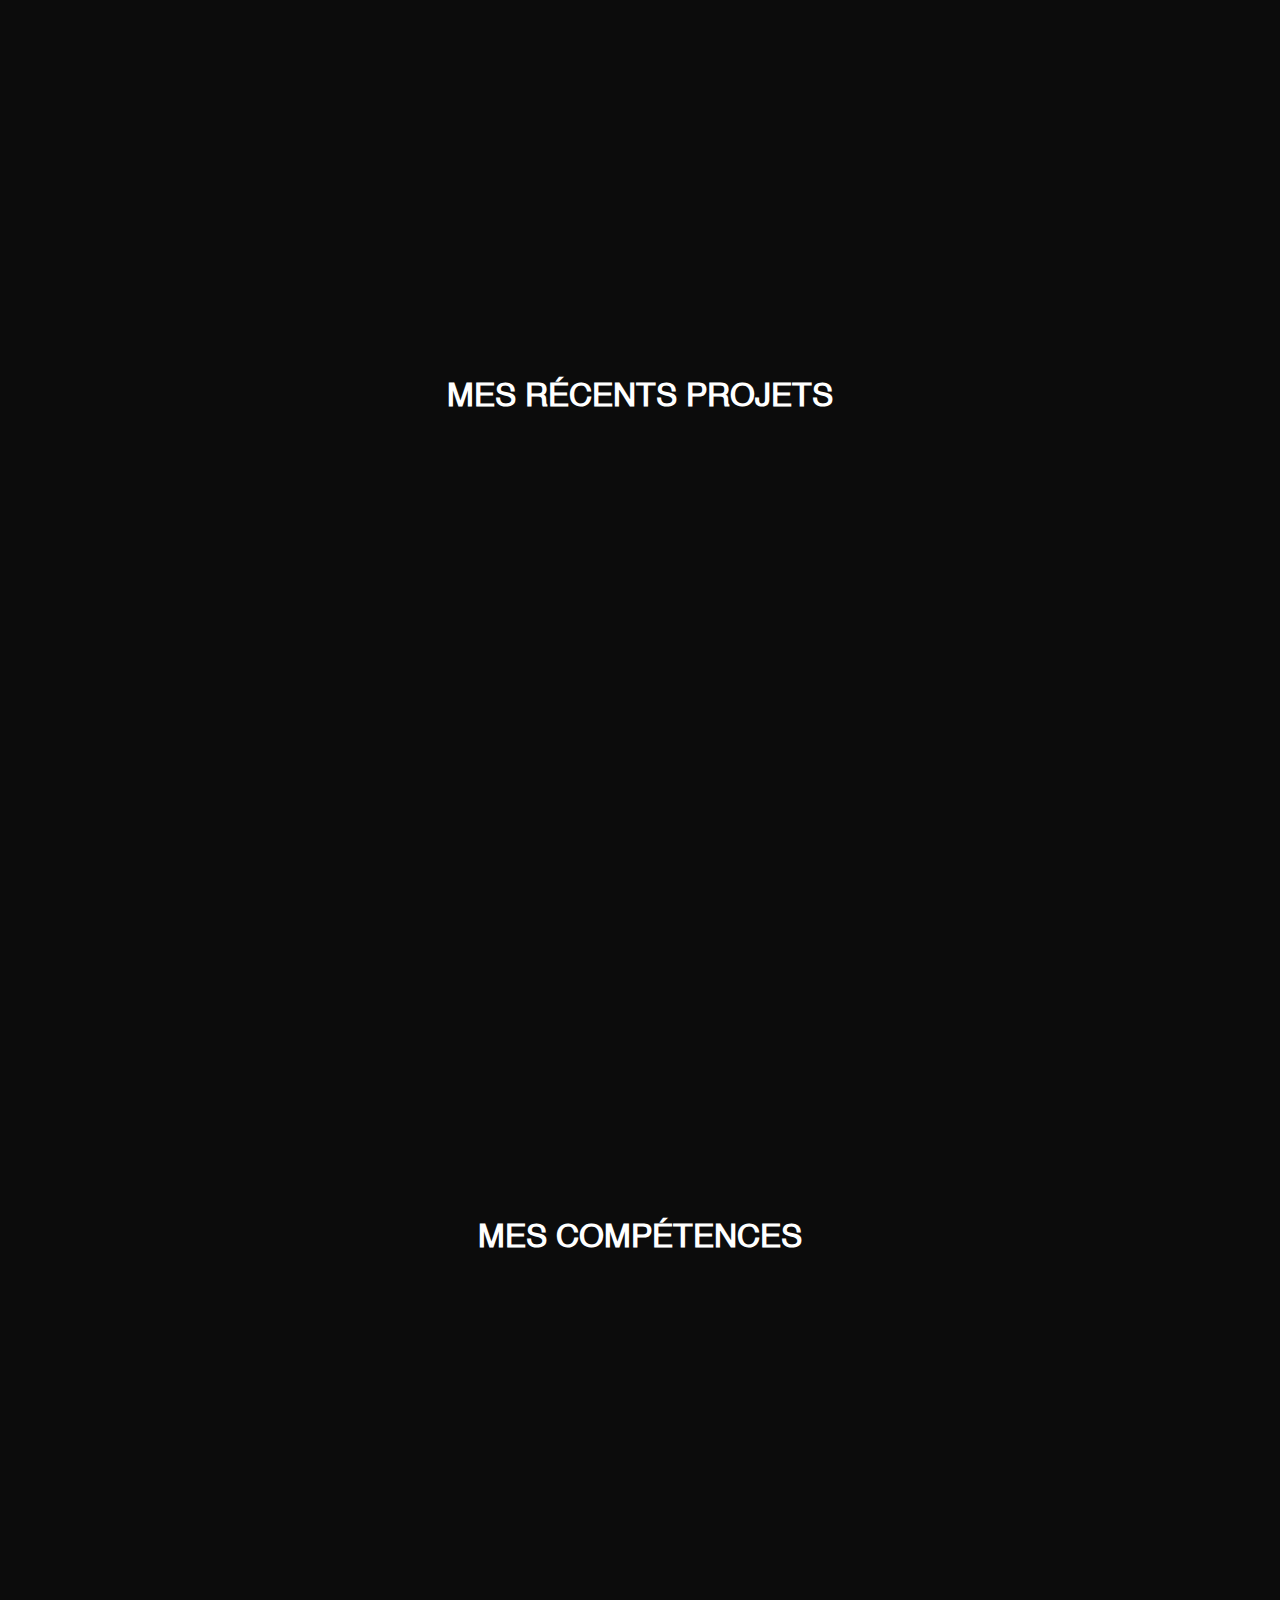
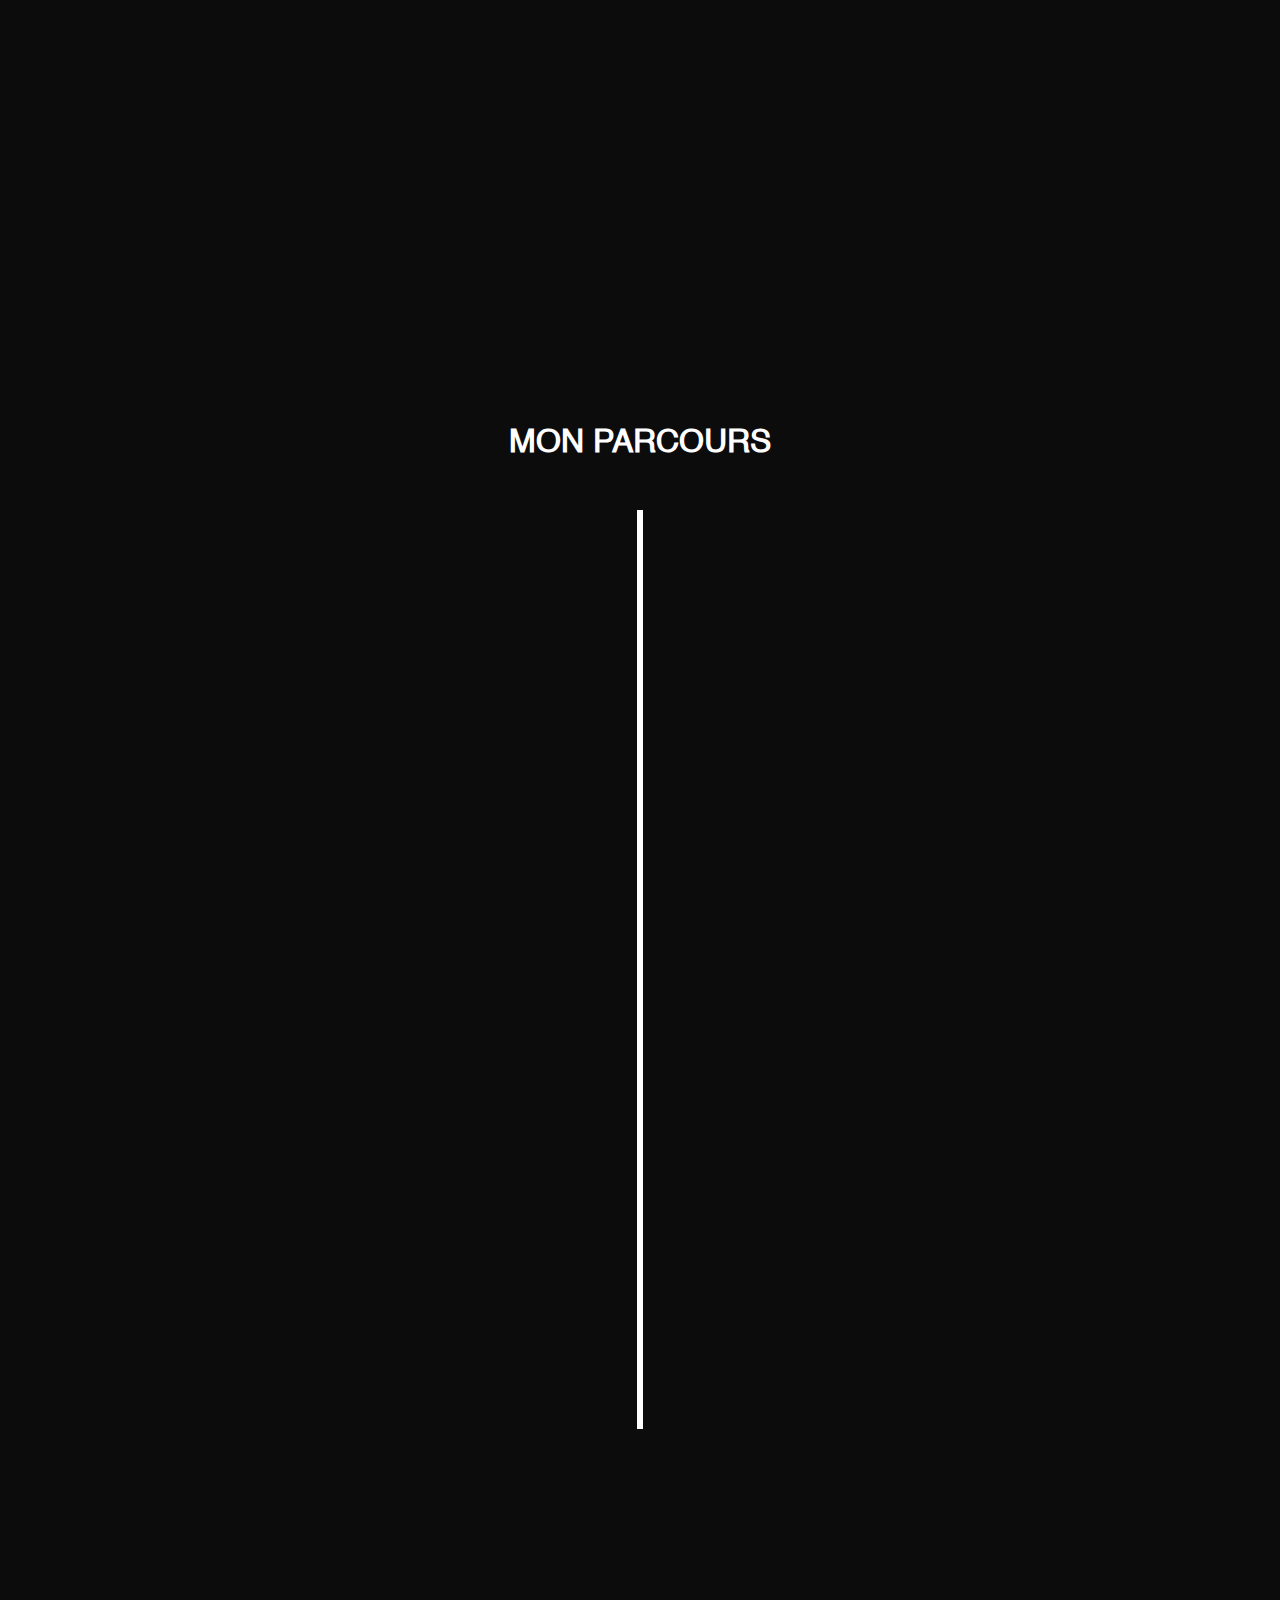
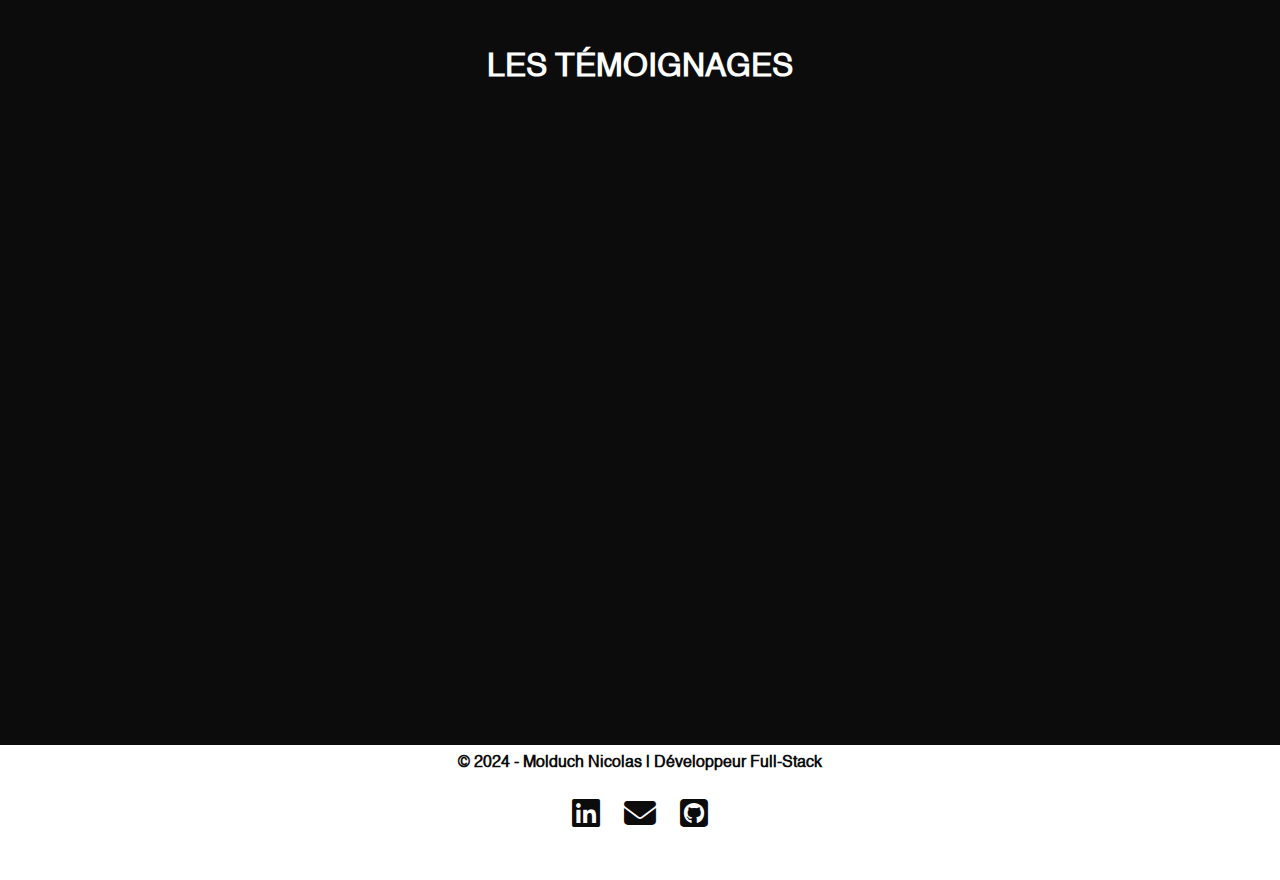
==== commit 14d78a6d: "ajout de 2 nouveau projet avec les languages" ====
--- a/index.html
+++ b/index.html
@@ -53,12 +53,11 @@
                 <div class="text-container animate-on-scroll-right">
                     <h3>Développeur Full-Stack</h3>
                     <p>
-                        Bonjour , je suis Nicolas Molduch et je suis Actuellement étudiant en deuxième année dans un BUT
-                        MMI, je suis motivé à faire carrière dans le développement web. Avec une maîtrise des langages
-                        de programmation , je cherche aussi à acquérir une expérience pratique en tant que développeur
-                        full stack.
+                        Bonjour , je suis Nicolas Molduch, rigoureux, précis, organisé, je suis un développeur full-stack en devenir. Je recherche un stage de huit semaines à trois mois en Ile de france.<br><br>
+                        Si c'est en PHP que je suis le plus à l'aise, tous les langages m'intéressent. Je m'intègre bien dans une équipes de travail. Mais je code aussi très bien seul.
+                        À l'écoute, calme, organisé, sachant aussi donner mon point de vue, je suis ouvert à toutes propositions. <br><br>
+                        Mon hobby préféré ? le cyclisme ! J'y retrouve le fait de me fixer des objectifs, de les mener à bien, de me concentrer sur ce que je fais et de mettre en valeur mes compétences techniques.<br><br>
                     </p>
-                    <p>Je suis actuellement à la recherche d'un stage dans le domaine du développement Web . Dans le cadre de mon cursus scolaire où je dois effectuer un stage d'une durée minimale de trois mois.</p>
                     <a href="./fichiers/CV_Nicolas_Molduch.pdf" target="_blank" class="infoapropos-bouttons">Voir mon cv
                         <i class="fa-solid fa-up-right-from-square"></i></a>
                     <div class="contact-info">
@@ -100,12 +99,28 @@
                         <p>css</p>
                     </div>
                     <div class="icon">
+                        <i style="color: #AAFE84;" class="fas fa-sync iconeskills"></i>
+                        <p>GSAP</p>
+                    </div>
+                    <div class="icon">
+                        <i style="color: #C76395;" class="fa-brands fa-sass iconeskills"></i>
+                        <p>SASS</p>
+                    </div>
+                    <div class="icon">
                         <i style="color: #F4E11E;" class="fa-brands fa-js iconeskills"></i>
                         <p>javascript</p>
                     </div>
                     <div class="icon">
+                        <i style="color: var(--second-color);" class="fa-solid fa-cubes iconeskills"></i>
+                        <p>Three.JS</p>
+                    </div>
+                    <div class="icon">
                         <i style="color: #0175AA;" class="fa-brands fa-wordpress iconeskills"></i>
                         <p>wordpress</p>
+                    </div>
+                    <div class="icon">
+                        <i style="color: #61DAFB;" class="fa-brands fa-react iconeskills"></i>
+                        <p>React</p>
                     </div>
                     <div class="icon">
                         <i style="color: #8B0BFC;" class="fa-brands fa-bootstrap iconeskills"></i>
@@ -156,6 +171,10 @@
                     <div class="icon">
                         <i style="color: #EC3900;" class="fas fa-th-large iconeskills"></i>
                         <p>Microsoft office</p>
+                    </div>
+                    <div class="icon">
+                        <img class="iconeskills" src="https://upload.wikimedia.org/wikipedia/commons/0/0c/Blender_logo_no_text.svg" alt="Blender Logo">
+                        <p>Blender</p>
                     </div>
                 </div>
             </div>
--- a/styles.css
+++ b/styles.css
@@ -367,7 +367,7 @@
 }
 
 .text-container p {
-    font-size: 1rem;
+    font-size: 0.9rem;
     margin-top: 30px;
     line-height: 1.5;
     color: var(--second-color);
@@ -399,6 +399,7 @@
 .image-container {
     flex: 0.4;
     display: flex;
+    align-items: center;
 }
 
 .image-container img {
@@ -458,6 +459,9 @@
     width: 100%;
     display: flex;
     justify-content: space-around;
+    overflow-x: auto;
+    scrollbar-width: thin;
+    scrollbar-color: var(--second-color) var(--main-color);
 }
 
 .skills h3 {
